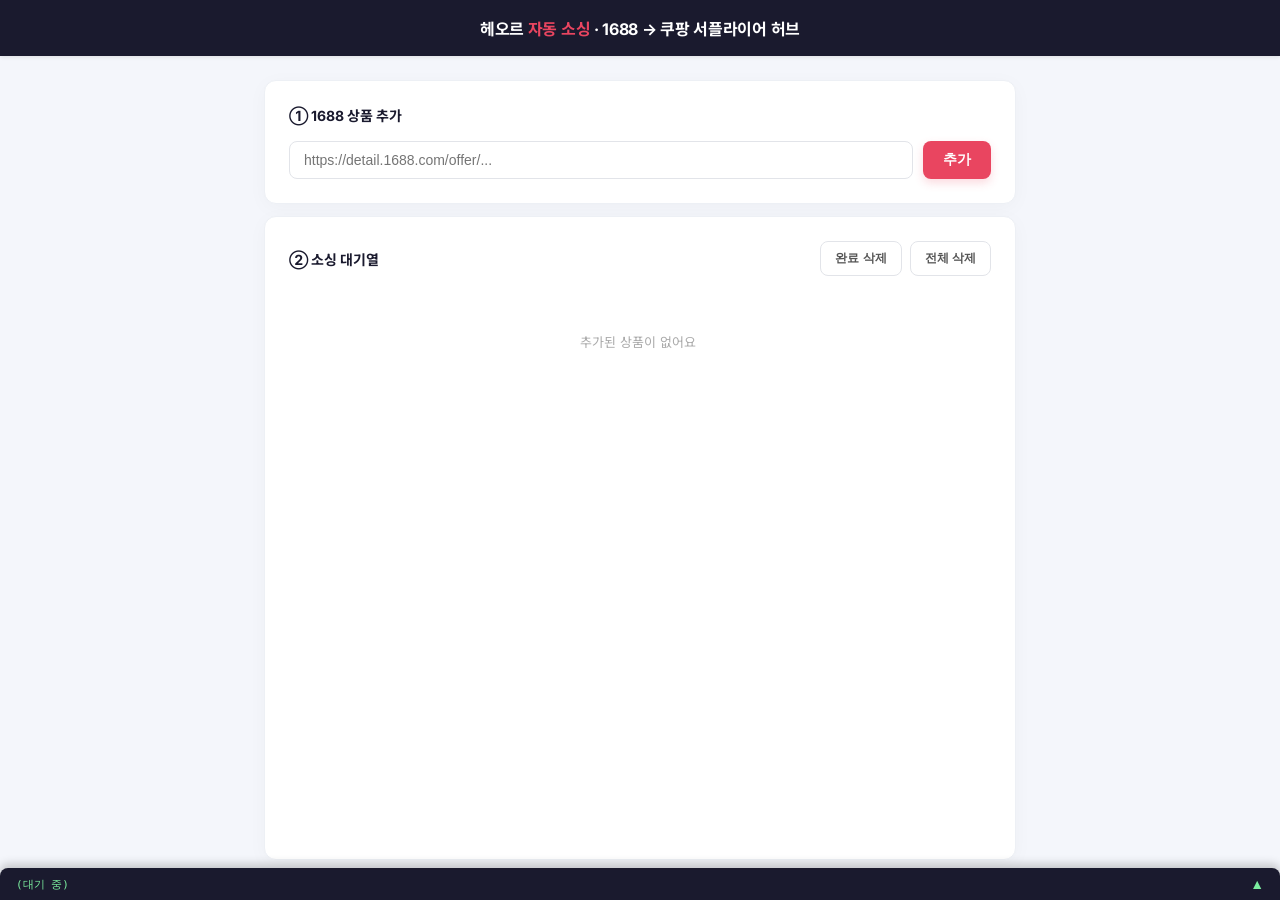
==== extension/ui/index.html @ 7f7fc7d2 "Initial commit — 전체 기능 동작 확인 완료 상태 스냅샷 Co-Authored-By: Claude Sonnet 4.6 <noreply@anthropic.com>" ====
<!DOCTYPE html>
<html lang="ko">

<head>
  <meta charset="UTF-8" />
  <meta name="viewport" content="width=device-width, initial-scale=1.0" />
  <title>헤오르 AutoSourcing</title>

  <link rel="preconnect" href="https://fonts.googleapis.com" />
  <link rel="stylesheet"
    href="https://fonts.googleapis.com/css2?family=Noto+Sans+KR:wght@400;500;600;700&family=Inter:wght@400;500;600;700&display=swap" />

  <!-- html2canvas: 라벨/상세페이지 이미지 캡처 (로컬 번들) -->
  <script src="../vendor/html2canvas.min.js"></script>
  <!-- JSZip: 견적서 ZIP/XLSX 파싱용 -->
  <script src="../vendor/jszip.min.js"></script>

  <link rel="stylesheet" href="index.css" />
</head>

<body>

  <!-- 헤더 (상단 고정) -->
  <div class="header">
    <div class="header-inner">
      헤오르 <em>자동 소싱</em> · 1688 → 쿠팡 서플라이어 허브
    </div>
  </div>

  <!-- 분할 레이아웃 컨테이너 -->
  <div class="split-layout">

    <!-- ── 1. 마스터 뷰 (좌측): 대기열 ── -->
    <div class="sidebar" id="sidebar">
      <div class="card" style="margin-bottom:12px; flex-shrink:0;">
        <div class="card-title">① 1688 상품 추가</div>
        <div class="url-row">
          <input id="queue-url" type="text" placeholder="https://detail.1688.com/offer/..." />
          <button class="btn-red" id="btn-add">추가</button>
        </div>
      </div>

      <!-- 대기열 리스트 공간 (세로 스크롤) -->
      <div class="card queue-card-container">
        <div class="queue-header">
          <div class="card-title" style="margin-bottom:0">② 소싱 대기열</div>
          <div class="queue-mgmt-btns">
            <button class="btn-sm btn-ghost" id="btn-clear-done">완료 삭제</button>
            <button class="btn-sm btn-ghost btn-ghost-danger" id="btn-clear-all">전체 삭제</button>
          </div>
        </div>
        <div class="queue-scroll-vertical" id="queue-scroll">
          <div class="queue-empty-msg">추가된 상품이 없어요</div>
        </div>
      </div>
    </div>

    <!-- ── 2. 디테일 뷰 (우측): 3-Step 위저드 작업창 ── -->
    <div class="workspace hidden" id="workspace">

      <!-- 네비게이션 헤더 -->
      <div class="workspace-header">
        <span id="modal-title" style="display:none"></span>
        <button id="btn-modal-retry" class="btn-ghost btn-sm">단독 재크롤링</button>
        <button id="btn-modal-close" class="btn-ghost btn-sm btn-close">✕ 닫기</button>
      </div>

      <!-- 스텝 인디케이터 + 이전/다음 버튼 -->
      <div class="step-stepper" id="step-stepper">
        <button class="btn-step-nav btn-step-prev hidden" id="btn-step-prev">← 이전</button>

        <div class="stepper-track">
          <div class="stepper-item" data-step="1">
            <div class="stepper-circle">1</div>
            <div class="stepper-label">정보 검수</div>
          </div>
          <div class="stepper-line" data-after-step="1"></div>
          <div class="stepper-item" data-step="2">
            <div class="stepper-circle">2</div>
            <div class="stepper-label">이미지 크롭</div>
          </div>
          <div class="stepper-line" data-after-step="2"></div>
          <div class="stepper-item" data-step="3">
            <div class="stepper-circle">3</div>
            <div class="stepper-label">결과 확인</div>
          </div>
          <div class="stepper-line" data-after-step="3"></div>
          <div class="stepper-item" data-step="4">
            <div class="stepper-circle">4</div>
            <div class="stepper-label">쿠팡 론칭</div>
          </div>
        </div>

        <button class="btn-step-nav btn-step-next" id="btn-step-next">다음 →</button>
      </div>

      <!-- 작업 폼 (스크롤 가능 영역) -->
      <div class="workspace-scroll-area" id="workspace-scroll">

        <!-- [STEP 1] 정보 및 가격 검수 -->
        <div class="step-section" id="sec-step1">
          <div class="step-badge">Step 1</div>
          <h3 class="step-section-title">정보 및 가격 검수</h3>
          <p class="step-desc">상품 정보와 가격이 제대로 계산되었는지 확인하고, 사입할 옵션을 선택하세요.</p>

          <div class="card">
            <div class="g2" style="margin-bottom:12px">
              <div class="field">
                <label>상품명 (한국어) *</label>
                <div class="name-input-wrapper">
                  <span class="name-prefix">헤오르</span>
                  <input id="f-name" type="text" placeholder="상품명을 입력하세요" />
                </div>
              </div>
              <div class="field">
                <label>카테고리 ID (KAN ID)</label>
                <div style="display:flex;gap:6px;align-items:center">
                  <input id="f-category-id" type="text" placeholder="예: 9263" style="flex:1" />
                  <button class="btn-blue btn-sm" id="btn-fetch-category">조회</button>
                </div>
                <div id="category-result" class="category-result hidden"></div>
                <input id="f-category" type="hidden" />
              </div>
            </div>

            <div class="g3" style="margin-bottom:20px">
              <div class="field">
                <label>옵션</label>
                <input id="f-option" type="text" placeholder="옵션 체크시 자동 기입됨" />
              </div>
              <div class="field">
                <label>세트/수량 *</label>
                <input id="f-qty" type="text" value="1개" />
              </div>
              <div class="field">
                <label>주요 재질</label>
                <input id="f-material" type="text" placeholder="예: PP, ABS" />
              </div>
            </div>

            <div class="section-divider"></div>

            <div class="section-label" style="font-size:14px; margin-bottom:12px;">
              1688 옵션 고르기
              <span id="sku-hint" style="font-weight:400;color:#999;font-size:12px;margin-left:6px;"></span>
            </div>

            <!-- 옵션 선택 근처 가격 요약 (공급가·판매가 직접 수정 가능) -->
            <div class="option-price-summary">
              <div class="ops-item">
                <div class="ops-val" id="d-yuan">-</div>
                <div class="ops-lbl">위안가</div>
              </div>
              <div class="ops-arrow">→</div>
              <div class="ops-item">
                <div class="ops-val" id="d-cost">-</div>
                <div class="ops-lbl">원가</div>
              </div>
              <div class="ops-arrow">→</div>
              <div class="ops-item ops-editable">
                <input class="ops-input ops-supply" id="f-supply" type="number" placeholder="-" />
                <div class="ops-lbl">공급가 <span class="ops-edit-icon">✎</span></div>
              </div>
              <div class="ops-arrow">→</div>
              <div class="ops-item ops-editable">
                <input class="ops-input ops-selling" id="f-selling" type="number" placeholder="-" />
                <div class="ops-lbl">판매가 <span class="ops-edit-icon">✎</span></div>
              </div>
            </div>

            <!-- 옵션 카드 리스트 -->
            <div class="option-list-zone">
              <div class="zone-head">사입할 옵션 카드 클릭 (다중 선택 가능)</div>
              <div id="option-cards"></div>
            </div>

          </div>
        </div>

        <!-- [STEP 2] 상세이미지 크롭 -->
        <div class="step-section" id="sec-step2">
          <div class="step-badge">Step 2</div>
          <h3 class="step-section-title">상세이미지 크롭</h3>
          <p class="step-desc">상세페이지에 들어갈 이미지를 드래그로 오려내세요. 이미지 경계 없이 자유롭게 선택 가능합니다 (최대 3개). 크롭하지 않으면 자동 선택됩니다.</p>

          <div class="card">
            <div class="cropped-list" id="cropped-list"></div>
            <div class="detail-img-list" id="detail-img-list"></div>
          </div>
        </div>

        <!-- [STEP 3] 결과 확인 -->
        <div class="step-section" id="sec-step3">
          <div class="step-badge">Step 3</div>
          <h3 class="step-section-title">결과 확인</h3>
          <p class="step-desc">대표 이미지를 옵션에 매칭하고, 생성된 라벨 및 상세페이지를 확인하세요.</p>

          <div class="card">
            <div class="section-label" style="font-size:14px; margin-bottom:12px;">
              대표 이미지 매칭
              <span style="font-weight:400;color:#999;font-size:12px;margin-left:6px;">이미지 클릭 → 매칭할 옵션 선택</span>
            </div>
            <div class="image-grid-zone">
              <div class="img-grid" id="img-grid"></div>
            </div>
            <div class="section-divider" style="margin:16px 0;"></div>

            <div id="sec-label" class="hidden">
              <div class="section-label" style="font-size:12px; color:#666;">① 라벨 이미지</div>
              <img id="label-img" class="preview-img" src="" alt="라벨 미리보기" />
            </div>

            <div id="sec-detail-page" class="hidden" style="margin-top:16px;">
              <div class="section-label" style="font-size:12px; color:#666;">② 상세페이지 이미지</div>
              <img id="detail-page-img" class="preview-img" src="" alt="상세페이지 미리보기" />
            </div>
          </div>
        </div>

        <!-- [STEP 4] 최종 론칭 -->
        <div class="step-section" id="sec-step4" style="padding-bottom:120px;">
          <div class="step-badge" style="background:#e94560;">Step 4</div>
          <h3 class="step-section-title">쿠팡 론칭</h3>

          <div class="card" style="text-align:center; padding:50px 20px;">
            <h4 style="margin-bottom:12px; font-size:20px; font-weight:700; color:#1a1a2e;">모든 설정이 완료되었습니다!</h4>
            <p style="color:#666;font-size:14px;line-height:1.6;margin-bottom:30px;">
              아래 '등록 시작' 버튼을 누르면 이 창의 데이터가 쿠팡 서플라이어 허브로 전송됩니다.<br>
              (로그인이 안 되어 있다면 먼저 해주세요)
            </p>
            <button class="btn-red" id="btn-start-register"
              style="width:100%; max-width:400px; padding:20px; font-size:18px; font-weight:700; border-radius:12px; box-shadow:0 6px 16px rgba(233,69,96,0.25);">
              💾 서플라이어 허브 임시저장
            </button>

            <div class="done-box hidden" id="register-done"
              style="margin-top:20px; max-width:400px; margin:0 auto mt-20;">
              ✅ 임시저장 완료! 서플라이어 허브 → "중간 저장 불러오기"에서 불러오세요.
            </div>
          </div>
        </div>

      </div><!-- .workspace-scroll-area -->
    </div><!-- #workspace -->

  </div><!-- .split-layout -->

  <!-- ── 글로벌 로그 바 ── -->
  <div id="global-log-bar">
    <div id="log-bar-header" class="log-bar-header">
      <span id="log-bar-last" class="log-bar-last-text">(대기 중)</span>
      <button class="log-toggle" id="btn-log-toggle">▲</button>
    </div>
    <div class="log-bar-content hidden" id="log-bar-content"></div>
  </div>

  <script type="module" src="index.js"></script>
</body>

</html>
---- extension/ui/index.css ----
/* index.css — 헤오르 AutoSourcing (좌우 분할 SaaS 스타일 레이아웃) */
* { box-sizing: border-box; margin: 0; padding: 0; }

body {
  font-family: 'Inter', 'Noto Sans KR', -apple-system, sans-serif;
  background: #f4f6fb;
  color: #1a1a2e;
  font-size: 14px;
  height: 100vh;
  overflow: hidden;
  display: flex;
  flex-direction: column;
}

/* ── 헤더 ── */
.header {
  height: 56px;
  background: #1a1a2e;
  color: #fff;
  display: flex;
  align-items: center;
  justify-content: center;
  box-shadow: 0 1px 4px rgba(0,0,0,.1);
  z-index: 100;
  flex-shrink: 0;
}
.header-inner { font-size: 16px; font-weight: 700; letter-spacing: -0.3px; }
.header em { color: #e94560; font-style: normal; }

/* ── 메인 분할 레이아웃 ── */
.split-layout {
  flex: 1;
  display: flex;
  overflow: hidden;
  position: relative;
  max-width: 1440px;
  margin: 0 auto;
  width: 100%;
}

/* ── 사이드바 (마스터 뷰) ── */
.sidebar {
  width: 100%;
  max-width: 800px;
  margin: 0 auto;
  padding: 24px;
  display: flex;
  flex-direction: column;
  transition: all 0.4s cubic-bezier(0.25, 0.8, 0.25, 1);
  overflow: hidden;
}
/* 우측 작업창이 열렸을 때 축소되는 사이드바 상태 */
.split-layout.has-workspace .sidebar {
  width: 380px;
  max-width: 380px;
  margin: 0;
  padding: 16px;
  border-right: 1px solid #e2e4e9;
  background: #fbfbfc;
}

/* ── 대기열 전용 스타일 ── */
.queue-card-container {
  flex: 1;
  display: flex;
  flex-direction: column;
  overflow: hidden;
}
.queue-header {
  display: flex;
  justify-content: space-between;
  align-items: center;
  margin-bottom: 16px;
}
.queue-mgmt-btns {
  display: flex;
  gap: 8px;
}
.queue-scroll-vertical {
  flex: 1;
  overflow-y: auto;
  padding-right: 4px;
  display: flex;
  flex-direction: column;
  gap: 8px;
}
.queue-scroll-vertical::-webkit-scrollbar { width: 5px; }
.queue-scroll-vertical::-webkit-scrollbar-thumb { background: #d0d2d6; border-radius: 3px; }

/* ── 워크스페이스 (디테일 뷰) ── */
.workspace {
  flex: 1;
  background: #fff;
  display: flex;
  flex-direction: column;
  transform: translateX(100%);
  opacity: 0;
  position: absolute;
  right: 0; top: 0; bottom: 0;
  width: calc(100% - 380px);
  transition: all 0.4s cubic-bezier(0.25, 0.8, 0.25, 1);
  z-index: 50;
}
.workspace.show {
  transform: translateX(0);
  opacity: 1;
  position: relative;
}

.workspace-header {
  height: 48px;
  padding: 0 20px;
  border-bottom: 1px solid #e2e4e9;
  display: flex;
  align-items: center;
  justify-content: flex-end;
  gap: 8px;
  background: #fff;
  flex-shrink: 0;
}

/* ── 스텝 스테퍼 ── */
.step-stepper {
  display: flex;
  align-items: center;
  justify-content: space-between;
  gap: 16px;
  padding: 12px 20px;
  background: #fff;
  border-bottom: 1px solid #edf0f5;
  flex-shrink: 0;
}
.stepper-track {
  display: flex;
  align-items: center;
  flex: 1;
}
.stepper-item {
  display: flex;
  flex-direction: column;
  align-items: center;
  gap: 5px;
  cursor: pointer;
}
.stepper-circle {
  width: 26px; height: 26px;
  border-radius: 50%;
  border: 2px solid #d1d5db;
  display: flex; align-items: center; justify-content: center;
  font-size: 11px; font-weight: 700; color: #aaa;
  transition: all 0.2s;
}
.stepper-item.active .stepper-circle { background: #1a1a2e; border-color: #1a1a2e; color: #fff; }
.stepper-item.done .stepper-circle { background: #22c55e; border-color: #22c55e; color: #fff; }
.stepper-label { font-size: 10px; font-weight: 600; color: #bbb; white-space: nowrap; }
.stepper-item.active .stepper-label { color: #1a1a2e; }
.stepper-item.done .stepper-label { color: #22c55e; }
.stepper-line {
  flex: 1; height: 2px;
  background: #e5e7eb;
  margin: 0 10px 16px;
  transition: background 0.2s;
}
.stepper-line.done { background: #22c55e; }

/* ── 옵션 가격 요약 ── */
.option-price-summary {
  display: flex;
  align-items: center;
  gap: 0;
  background: #fafbff;
  border: 1px solid #edf0f5;
  border-radius: 10px;
  padding: 10px 16px;
  margin-bottom: 14px;
}
.ops-item { display: flex; flex-direction: column; align-items: center; flex: 1; }
.ops-val { font-size: 15px; font-weight: 700; color: #1a1a2e; }
.ops-lbl { font-size: 10px; color: #aaa; margin-top: 3px; }
.ops-edit-icon { color: #bbb; font-size: 10px; }
.ops-arrow { color: #ccc; font-size: 13px; padding: 0 4px; margin-bottom: 14px; }

/* 수정 가능한 가격 셀 */
.ops-editable { position: relative; }
.ops-input {
  font-size: 15px; font-weight: 700;
  width: 90px; text-align: center;
  border: none; background: transparent; outline: none;
  border-bottom: 1.5px dashed #d1d5db;
  padding: 2px 4px;
  transition: all 0.15s;
  -moz-appearance: textfield;
}
.ops-input::-webkit-outer-spin-button,
.ops-input::-webkit-inner-spin-button { -webkit-appearance: none; }
.ops-input:focus { border-bottom-color: #1a1a2e; background: #f0f2ff; border-radius: 4px 4px 0 0; }
.ops-input.ops-supply { color: #e94560; }
.ops-input.ops-selling { color: #10ac84; }

/* 워크스페이스 스크롤 영역 */
.workspace-scroll-area {
  flex: 1;
  overflow-y: auto;
  padding: 0 32px;
  background: #fbfbfc;
}
.workspace-scroll-area::-webkit-scrollbar { width: 6px; }
.workspace-scroll-area::-webkit-scrollbar-thumb { background: #cbd0d9; border-radius: 4px; }


.btn-step-nav {
  padding: 12px 32px;
  border-radius: 50px;
  font-size: 14px; font-weight: 700;
  cursor: pointer;
  border: 2px solid #1a1a2e;
  transition: all 0.18s;
}
.btn-step-prev { background: #fff; color: #1a1a2e; }
.btn-step-prev:hover { background: #f4f6fb; }
.btn-step-next { background: #1a1a2e; color: #fff; }
.btn-step-next:hover { background: #2d2d4e; border-color: #2d2d4e; }

/* ── 스텝 렌더링 ── */
.step-section {
  max-width: 900px;
  margin: 32px auto 24px;
  position: relative;
}
.step-badge {
  display: inline-block;
  background: #1a1a2e;
  color: #fff;
  font-size: 11px;
  font-weight: 700;
  padding: 4px 10px;
  border-radius: 20px;
  margin-bottom: 8px;
}
.step-section-title {
  font-size: 18px;
  font-weight: 700;
  color: #1a1a2e;
  margin-bottom: 6px;
}
.step-desc {
  font-size: 13px;
  color: #666;
  margin-bottom: 16px;
}

/* ── 카드 기본형 ── */
.card {
  background: #fff;
  border-radius: 12px;
  padding: 24px;
  box-shadow: 0 4px 20px rgba(0,0,0,.03);
  border: 1px solid #edf0f5;
  margin-bottom: 16px;
}
.card-title {
  font-size: 14px;
  font-weight: 700;
  color: #1a1a2e;
  margin-bottom: 16px;
  display: flex; align-items: center; gap: 6px;
}
.section-label {
  font-size: 13px;
  font-weight: 700;
  color: #444;
  margin-bottom: 8px;
}
.section-divider {
  height: 1px;
  background: #edf0f5;
  margin: 24px 0;
}

/* ── 인풋 폼 ── */
.g2 { display: grid; grid-template-columns: 1fr 1fr; gap: 16px; }
.g3 { display: grid; grid-template-columns: 1fr 1fr 1fr; gap: 16px; }
.field { display: flex; flex-direction: column; }
.field label { font-size: 12px; font-weight: 600; color: #555; margin-bottom: 6px; }
.field.accent input { border-color: #10ac84; background: #f0fff8; font-weight: 600; font-size: 15px; }

input, textarea, select {
  width: 100%;
  padding: 10px 14px;
  border: 1.5px solid #e2e4e9;
  border-radius: 8px;
  font-size: 14px;
  background: #fff;
  transition: all 0.2s;
  outline: none;
}
input:focus { border-color: #1a1a2e; box-shadow: 0 0 0 3px rgba(26,26,46,0.05); }

/* 상품명 접두사 */
.name-input-wrapper { display: flex; align-items: stretch; border: 1.5px solid #e2e4e9; border-radius: 8px; overflow: hidden; }
.name-input-wrapper:focus-within { border-color: #1a1a2e; }
.name-prefix { background: #f1f3f9; padding: 10px 12px; color: #555; font-weight: 700; border-right: 1.5px solid #e2e4e9; font-size: 13px; }
.name-input-wrapper input { border: none !important; border-radius: 0; box-shadow: none !important; flex: 1; }

.url-row { display: flex; gap: 10px; }
.url-row input { flex: 1; }

/* ── 버튼 ── */
button {
  padding: 10px 20px;
  border: none;
  border-radius: 8px;
  cursor: pointer;
  font-size: 14px;
  font-weight: 600;
  transition: all 0.2s;
}
button:hover { transform: translateY(-1px); filter: brightness(1.05); }
button:active { transform: translateY(0); }
button:disabled { opacity: 0.5; cursor: not-allowed; transform: none; }

.btn-red   { background: #e94560; color: #fff; box-shadow: 0 4px 10px rgba(233,69,96,.2); }
.btn-green { background: #10ac84; color: #fff; }
.btn-blue  { background: #2980b9; color: #fff; }
.btn-sm    { padding: 8px 14px; font-size: 12px; }

.btn-ghost { background: #fff; border: 1.5px solid #e2e4e9; color: #555; }
.btn-ghost:hover { border-color: #1a1a2e; color: #1a1a2e; }
.btn-ghost-danger:hover { border-color: #e94560; color: #e94560; }
.btn-close { font-size: 13px; border-color: transparent; background: #f4f6fb; }
.btn-close:hover { background: #e2e4e9; }

/* ── 대기열 카드 (Q-Card) : 세로 스크롤 대응 ── */
.q-card {
  display: flex;
  align-items: stretch;
  cursor: pointer;
  border-radius: 10px;
  border: 1.5px solid #e2e4e9;
  background: #fff;
  overflow: hidden;
  position: relative;
  transition: all 0.15s;
  min-height: 80px;
}
.q-card:hover { border-color: #bbb; }
.q-card.active { border-color: #1a1a2e; box-shadow: 0 2px 8px rgba(0,0,0,.05); }

.q-thumb, .q-thumb-placeholder {
  width: 80px;
  height: 100%;
  object-fit: cover;
  flex-shrink: 0;
  background: #f4f6fb;
  display: flex; align-items: center; justify-content: center; font-size: 20px;
}
.q-card-body { padding: 10px 12px; flex: 1; min-width: 0; display: flex; flex-direction: column; justify-content: center; }
.q-name { font-size: 12px; font-weight: 600; color: #222; text-overflow: ellipsis; overflow: hidden; white-space: nowrap; margin-top: 4px; }
.queue-empty-msg { color: #aaa; text-align: center; padding: 40px 0; font-size: 13px; }

/* 상태 배지 */
.q-badge {
  display: inline-block; font-size: 10px; font-weight: 700; padding: 2px 6px; border-radius: 4px;
  align-self: flex-start;
}
.badge-waiting     { background: #f0f0f0; color: #666; }
.badge-scraping    { background: #e0f2fe; color: #0284c7; }
.badge-review      { background: #fef08a; color: #a16207; }
.badge-registering { background: #e0f2fe; color: #0284c7; }
.badge-done        { background: #dcfce7; color: #15803d; }
.badge-error       { background: #fee2e2; color: #b91c1c; }

.q-del-btn {
  position: absolute; top: 6px; right: 6px;
  width: 22px; height: 22px; border-radius: 50%;
  background: rgba(0,0,0,0.2); color: #fff; border: none;
  display: flex; align-items: center; justify-content: center;
  font-size: 12px; cursor: pointer; opacity: 0; padding:0;
}
.q-card:hover .q-del-btn { opacity: 1; }
.q-del-btn:hover { background: #e94560; }

.q-retry-btn { font-size: 11px; margin-top: 6px; padding: 4px; width: 100%; border: 1px solid #e94560; color: #e94560; background: #fff; border-radius: 4px; cursor: pointer; }
.q-retry-btn:hover { background: #e94560; color: #fff; }
.q-progress-badge { display: inline-block; font-size: 10px; font-weight: 600; color: #6366f1; background: #eef2ff; padding: 2px 7px; border-radius: 10px; margin-top: 4px; }

/* ── 스텝 1: 옵션 & 이미지 리스트 (상하 배치) ── */
.option-split-view {
  display: flex;
  flex-direction: column;
  gap: 12px;
}
.option-list-zone, .image-grid-zone {
  background: #fbfbfc;
  border: 1px solid #edf0f5;
  border-radius: 10px;
  padding: 16px;
}
.zone-head { font-size: 13px; font-weight: 700; color: #1a1a2e; margin-bottom: 12px; padding-bottom: 8px; border-bottom: 1px solid #edf0f5; }
.option-list-zone::-webkit-scrollbar, .image-grid-zone::-webkit-scrollbar { width: 4px; }
.option-list-zone::-webkit-scrollbar-thumb, .image-grid-zone::-webkit-scrollbar-thumb { background: #cbd0d9; border-radius: 4px; }

/* ── 옵션 이름 입력 팝업 ── */
.option-name-popup {
  position: fixed;
  background: #fff;
  border: 1px solid #e0e3ea;
  border-radius: 10px;
  box-shadow: 0 8px 28px rgba(0,0,0,0.14);
  padding: 12px;
  z-index: 9999;
  width: 210px;
  display: flex;
  flex-direction: column;
  gap: 8px;
}
.option-name-popup-label {
  font-size: 11px;
  color: #999;
  font-weight: 600;
}
.option-name-popup-input {
  width: 100%;
  padding: 7px 10px;
  border: 1.5px solid #d0d4de;
  border-radius: 6px;
  font-size: 13px;
  outline: none;
  box-sizing: border-box;
}
.option-name-popup-input:focus { border-color: #1a1a2e; }
.option-name-popup-btns {
  display: flex;
  gap: 6px;
  justify-content: flex-end;
}

/* ── 이미지 옵션 선택 팝업 ── */
.option-picker-popup {
  position: fixed;
  background: #fff;
  border: 1px solid #e0e3ea;
  border-radius: 10px;
  box-shadow: 0 8px 28px rgba(0,0,0,0.14);
  padding: 6px;
  z-index: 9999;
  min-width: 150px;
  display: flex;
  flex-direction: column;
  gap: 3px;
}
.option-picker-title {
  font-size: 11px; color: #999; padding: 4px 8px 6px; border-bottom: 1px solid #edf0f5; margin-bottom: 3px;
}
.option-picker-btn {
  padding: 7px 12px;
  border: none; border-radius: 6px;
  background: #f4f6fb; color: #222;
  font-size: 12px; font-weight: 600;
  cursor: pointer; text-align: left;
  transition: background 0.15s;
}
.option-picker-btn:hover { background: #e2e6f0; }
.option-picker-btn.assigned { background: #dcfce7; color: #16a34a; }
.option-picker-btn.assigned:hover { background: #bbf7d0; }

/* ── 옵션 카드 그리드 ── */
#option-cards { display: grid; grid-template-columns: repeat(4, 1fr); gap: 8px; align-items: start; }

.option-card {
  position: relative;
  background: #fff;
  border: 1.5px solid #edf0f5;
  border-radius: 10px;
  cursor: pointer;
  overflow: hidden;
  transition: all 0.18s;
  user-select: none;
}
.option-card:hover { border-color: #c5c9d4; box-shadow: 0 3px 10px rgba(0,0,0,0.05); }
.option-card.active { border-color: #1a1a2e; box-shadow: 0 0 0 1px #1a1a2e; }
.option-card.selected { border-color: #16a34a; background: #f0fdf4; }
.option-card.selected.active { border-color: #15803d; box-shadow: 0 0 0 1px #15803d; }

/* 사입 체크 배지 */
.option-check-badge {
  position: absolute; top: 5px; right: 5px;
  width: 18px; height: 18px;
  background: #22c55e; color: #fff;
  border-radius: 50%; font-size: 10px; font-weight: 700;
  display: none; align-items: center; justify-content: center;
  line-height: 1;
}
.option-card.selected .option-check-badge { display: flex; }

.option-card-row { display: flex; flex-direction: column; align-items: stretch; padding: 0; gap: 0; }
.option-thumb { width: 100%; aspect-ratio: 1; object-fit: cover; display: block; }
.option-thumb-placeholder { width: 100%; aspect-ratio: 1; background: #f0f2f8; display: flex; align-items: center; justify-content: center; font-size: 26px; }
.option-info { padding: 8px 10px 10px; }
.option-name { font-size: 14px; font-weight: 600; color: #1a1a2e; text-overflow: ellipsis; white-space: nowrap; overflow: hidden; }
.option-price { font-size: 13px; color: #888; margin-top: 3px; }

/* ── 다차원 SKU ── */
.sku-dim-label { font-size: 11px; font-weight: 600; color: #666; margin: 10px 0 4px; grid-column: 1 / -1; }
.sku-dim-chips { display: flex; flex-wrap: wrap; gap: 6px; margin-bottom: 8px; grid-column: 1 / -1; }
.sku-chip { padding: 5px 12px; border-radius: 16px; border: 1.5px solid #d0d4de; background: #fff; font-size: 12px; color: #333; cursor: pointer; transition: all 0.15s; }
.sku-chip:hover { border-color: #999; }
.sku-chip.selected { border-color: #16a34a; background: #f0fdf4; color: #15803d; font-weight: 600; }

/* ── 이미지 그리드 매칭 ── */
.img-grid { display: grid; grid-template-columns: repeat(4, 1fr); gap: 8px; }
.img-grid-item { position: relative; cursor: pointer; border-radius: 6px; overflow: hidden; }
.img-grid-item img { width: 100%; aspect-ratio: 1; object-fit: cover; display: block; border: 2px solid transparent; transition: all 0.15s; }
.img-grid-item:hover img { border-color: #cbd0d9; transform: scale(1.02); }
.img-grid-item img.on { border-color: #10ac84; transform: scale(1.02); }
.assign-badge { position: absolute; top: 4px; right: 4px; background: #10ac84; color: #fff; font-size: 9px; font-weight: 700; padding: 2px 6px; border-radius: 4px; box-shadow: 0 2px 4px rgba(0,0,0,0.2); }

/* ── 상세이미지 크롭 구역 ── */
.detail-img-list { position: relative; display: flex; flex-direction: column; gap: 0; background: #fff; border: 1px solid #edf0f5; }
.detail-img-item { position: relative; cursor: crosshair; }
.detail-img-item img { width: 70%; display: block; margin: 0 auto; border-radius: 0; border: none; }
.crop-selection { position: absolute; border: 2px solid #e94560; background: rgba(233,69,96,0.15); pointer-events: none; }
.cropped-list { display: flex; gap: 8px; min-height: 80px; margin-bottom: 12px; border: 1px dashed #cbd0d9; border-radius: 8px; padding: 8px; align-items: center; justify-content: flex-start; flex-wrap: wrap; }
.cropped-list:empty::before { content: '상세페이지에 들어갈 이미지를 드래그하거나 비워두세요.'; color: #aaa; font-size: 12px; margin: auto; }
.cropped-item { position: relative; width: 70px; height: 70px; border-radius: 6px; overflow: hidden; border: 2px solid #1a1a2e; }
.cropped-item img { width: 100%; height: 100%; object-fit: cover; display: block; }
.crop-del-btn { position: absolute; top: 2px; right: 2px; background: rgba(0,0,0,0.7); color: #fff; width: 18px; height: 18px; border-radius: 50%; font-size: 11px; padding: 0; display: flex; align-items: center; justify-content: center; }
.crop-del-btn:hover { background: #e94560; }

/* ── 미리보기 결과 ── */
.preview-img { display: block; width: 100%; max-width: 600px; margin: 12px auto 0; border: 1px solid #e2e4e9; border-radius: 12px; box-shadow: 0 4px 12px rgba(0,0,0,0.05); }

/* ── 완료 박스 ── */
.done-box { background: #e8f5e9; color: #2e7d32; padding: 16px; border-radius: 8px; font-weight: 600; border: 1px solid #c8e6c9; }

/* 글로벌 로그 바 */
#global-log-bar { position: fixed; bottom: 0; left: 0; right: 0; background: #1a1a2e; color: #7bed9f; font-family: 'JetBrains Mono', monospace; font-size: 11px; z-index: 9999; border-top-left-radius: 8px; border-top-right-radius: 8px; box-shadow: 0 -4px 10px rgba(0,0,0,0.2); }
.log-bar-header { height: 32px; padding: 0 16px; display: flex; align-items: center; justify-content: space-between; cursor: pointer; user-select: none; }
.log-bar-last-text { flex: 1; text-overflow: ellipsis; white-space: nowrap; overflow: hidden; }
.log-toggle { background: transparent; color: inherit; padding: 0; }
.log-bar-content { max-height: 200px; overflow-y: auto; padding: 12px 16px; border-top: 1px solid rgba(255,255,255,0.1); white-space: pre-wrap; line-height: 1.5; background: #111; }

.hidden { display: none !important; }
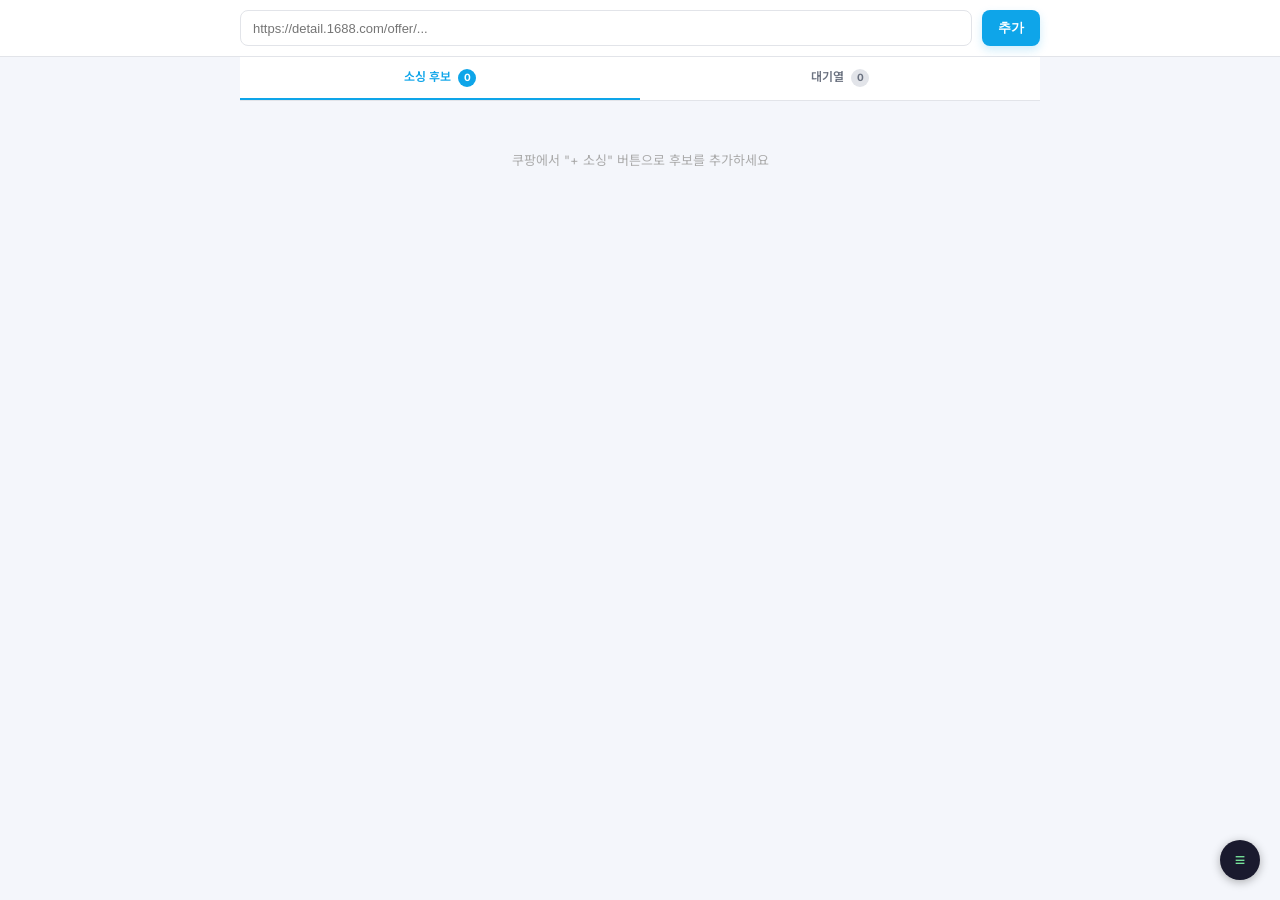
==== commit fece4b95: "feat: integrate Tesseract.js for OCR functionality and add text manipulation tools to the UI." ====
--- a/extension/ui/index.html
+++ b/extension/ui/index.html
@@ -14,40 +14,50 @@
   <script src="../vendor/html2canvas.min.js"></script>
   <!-- JSZip: 견적서 ZIP/XLSX 파싱용 -->
   <script src="../vendor/jszip.min.js"></script>
+  <!-- Tesseract.js: 상세이미지 중국어 OCR (로컬 번들, MV3 호환) -->
+  <script src="../vendor/tesseract.min.js"></script>
 
   <link rel="stylesheet" href="index.css" />
 </head>
 
 <body>
 
-  <!-- 헤더 (상단 고정) -->
-  <div class="header">
-    <div class="header-inner">
-      헤오르 <em>자동 소싱</em> · 1688 → 쿠팡 서플라이어 허브
+  <!-- URL 직접 추가 섹션 (별도 컨테이너) -->
+  <div id="url-section" class="url-section-bar">
+    <div class="url-row url-section-inner">
+      <input id="queue-url" type="text" placeholder="https://detail.1688.com/offer/..." />
+      <button class="btn-primary" id="btn-add">추가</button>
     </div>
   </div>
 
   <!-- 분할 레이아웃 컨테이너 -->
   <div class="split-layout">
 
-    <!-- ── 1. 마스터 뷰 (좌측): 대기열 ── -->
+    <!-- ── 1. 마스터 뷰 (좌측): 탭 기반 패널 ── -->
     <div class="sidebar" id="sidebar">
-      <div class="card" style="margin-bottom:12px; flex-shrink:0;">
-        <div class="card-title">① 1688 상품 추가</div>
-        <div class="url-row">
-          <input id="queue-url" type="text" placeholder="https://detail.1688.com/offer/..." />
-          <button class="btn-red" id="btn-add">추가</button>
-        </div>
-      </div>
-
-      <!-- 대기열 리스트 공간 (세로 스크롤) -->
-      <div class="card queue-card-container">
-        <div class="queue-header">
-          <div class="card-title" style="margin-bottom:0">② 소싱 대기열</div>
-          <div class="queue-mgmt-btns">
-            <button class="btn-sm btn-ghost" id="btn-clear-done">완료 삭제</button>
-            <button class="btn-sm btn-ghost btn-ghost-danger" id="btn-clear-all">전체 삭제</button>
-          </div>
+
+      <!-- 탭 헤더 -->
+      <div class="sidebar-tabs">
+        <div class="sidebar-tab active" id="tab-candidates">
+          소싱 후보 <span id="badge-candidates" class="tab-badge">0</span>
+        </div>
+        <div class="sidebar-tab" id="tab-queue">
+          대기열 <span id="badge-queue" class="tab-badge">0</span>
+        </div>
+      </div>
+
+      <!-- 소싱 후보 패널 (기본 표시) -->
+      <div id="panel-candidates" class="tab-panel">
+        <div id="candidates-list">
+          <div class="cand-empty">쿠팡에서 "+ 소싱" 버튼으로 후보를 추가하세요</div>
+        </div>
+      </div>
+
+      <!-- 대기열 패널 (기본 숨김) -->
+      <div id="panel-queue" class="tab-panel hidden">
+        <div class="queue-header-bar">
+          <button class="btn-sm btn-ghost" id="btn-clear-done">완료 삭제</button>
+          <button class="btn-sm btn-ghost btn-ghost-danger" id="btn-clear-all">전체 삭제</button>
         </div>
         <div class="queue-scroll-vertical" id="queue-scroll">
           <div class="queue-empty-msg">추가된 상품이 없어요</div>
@@ -61,6 +71,7 @@
       <!-- 네비게이션 헤더 -->
       <div class="workspace-header">
         <span id="modal-title" style="display:none"></span>
+        <a id="btn-1688-link" class="btn-ghost btn-sm hidden" target="_blank" rel="noopener">1688 ↗</a>
         <button id="btn-modal-retry" class="btn-ghost btn-sm">단독 재크롤링</button>
         <button id="btn-modal-close" class="btn-ghost btn-sm btn-close">✕ 닫기</button>
       </div>
@@ -116,14 +127,14 @@
                 <label>카테고리 ID (KAN ID)</label>
                 <div style="display:flex;gap:6px;align-items:center">
                   <input id="f-category-id" type="text" placeholder="예: 9263" style="flex:1" />
-                  <button class="btn-blue btn-sm" id="btn-fetch-category">조회</button>
+                  <button class="btn-ghost btn-sm" id="btn-fetch-category">조회</button>
                 </div>
                 <div id="category-result" class="category-result hidden"></div>
                 <input id="f-category" type="hidden" />
               </div>
             </div>
 
-            <div class="g3" style="margin-bottom:20px">
+            <div class="g3" style="margin-bottom:12px">
               <div class="field">
                 <label>옵션</label>
                 <input id="f-option" type="text" placeholder="옵션 체크시 자동 기입됨" />
@@ -135,6 +146,16 @@
               <div class="field">
                 <label>주요 재질</label>
                 <input id="f-material" type="text" placeholder="예: PP, ABS" />
+              </div>
+            </div>
+            <div class="g2" style="margin-bottom:20px">
+              <div class="field">
+                <label>사양</label>
+                <input id="f-spec" type="text" placeholder="예: 110*98mm" />
+              </div>
+              <div class="field">
+                <label>무게</label>
+                <input id="f-weight" type="text" placeholder="예: 41g" />
               </div>
             </div>
 
@@ -219,23 +240,26 @@
 
         <!-- [STEP 4] 최종 론칭 -->
         <div class="step-section" id="sec-step4" style="padding-bottom:120px;">
-          <div class="step-badge" style="background:#e94560;">Step 4</div>
+          <div class="step-badge">Step 4</div>
           <h3 class="step-section-title">쿠팡 론칭</h3>
 
-          <div class="card" style="text-align:center; padding:50px 20px;">
-            <h4 style="margin-bottom:12px; font-size:20px; font-weight:700; color:#1a1a2e;">모든 설정이 완료되었습니다!</h4>
-            <p style="color:#666;font-size:14px;line-height:1.6;margin-bottom:30px;">
-              아래 '등록 시작' 버튼을 누르면 이 창의 데이터가 쿠팡 서플라이어 허브로 전송됩니다.<br>
-              (로그인이 안 되어 있다면 먼저 해주세요)
-            </p>
-            <button class="btn-red" id="btn-start-register"
-              style="width:100%; max-width:400px; padding:20px; font-size:18px; font-weight:700; border-radius:12px; box-shadow:0 6px 16px rgba(233,69,96,0.25);">
-              💾 서플라이어 허브 임시저장
+          <div class="card">
+            <div class="card-title">쿠팡 서플라이어 허브 임시저장</div>
+            <table class="step4-summary">
+              <tbody>
+                <tr><td class="s4-label">상품명</td><td class="s4-val" id="s4-name">-</td></tr>
+                <tr><td class="s4-label">카테고리</td><td class="s4-val" id="s4-category">-</td></tr>
+                <tr><td class="s4-label">옵션</td><td class="s4-val" id="s4-option">-</td></tr>
+                <tr><td class="s4-label">공급가</td><td class="s4-val" id="s4-supply">-</td></tr>
+                <tr><td class="s4-label">판매가</td><td class="s4-val" id="s4-selling">-</td></tr>
+                <tr><td class="s4-label">무게</td><td class="s4-val" id="s4-weight">-</td></tr>
+              </tbody>
+            </table>
+            <button class="btn-primary" id="btn-start-register" style="width:100%;padding:16px;font-size:15px;font-weight:700;border-radius:10px;margin-top:24px;">
+              서플라이어 허브 임시저장
             </button>
-
-            <div class="done-box hidden" id="register-done"
-              style="margin-top:20px; max-width:400px; margin:0 auto mt-20;">
-              ✅ 임시저장 완료! 서플라이어 허브 → "중간 저장 불러오기"에서 불러오세요.
+            <div class="done-box hidden" id="register-done" style="margin-top:16px;">
+              ✓ 저장 완료 — 서플라이어 허브에서 "중간 저장 불러오기" 해주세요
             </div>
           </div>
         </div>
@@ -245,13 +269,62 @@
 
   </div><!-- .split-layout -->
 
+  <!-- ── 플로팅 로그 버튼 ── -->
+  <button id="log-fab" title="로그 보기">
+    <span id="log-fab-dot" class="log-fab-dot hidden"></span>
+    ≡
+  </button>
+
+  <!-- ── 텍스트 제거 모달 (Step 2 크롭 이미지에서 중국어 제거) ── -->
+  <div id="text-eraser-modal" class="text-eraser-backdrop hidden">
+    <div class="text-eraser-modal">
+      <div class="text-eraser-toolbar">
+        <div class="te-toolbar-title">텍스트 제거</div>
+        <div class="te-toolbar-actions">
+          <button class="btn-ghost btn-sm" id="te-btn-detect">🔍 자동 감지</button>
+          <button class="btn-ghost btn-sm" id="te-btn-preview">👁 미리보기</button>
+          <button class="btn-ghost btn-sm" id="te-btn-undo">↩ 되돌리기</button>
+          <button class="btn-ghost btn-sm" id="te-btn-cancel">✕ 취소</button>
+          <button class="btn-primary btn-sm" id="te-btn-apply">✓ 적용</button>
+        </div>
+      </div>
+      <div class="text-eraser-canvas-wrap">
+        <canvas id="te-canvas"></canvas>
+      </div>
+      <div class="text-eraser-hint">
+        빈 공간을 <b>드래그</b>해서 박스 추가 · 박스 위 <b>✕</b>를 클릭해서 삭제 · 적용 전에는 <b>미리보기</b>로 결과 확인
+      </div>
+    </div>
+  </div>
+
+  <!-- ── 썸네일 크롭 모달 ── -->
+  <div id="thumbnail-cropper-modal" class="text-eraser-backdrop hidden">
+    <div class="text-eraser-modal">
+      <div class="text-eraser-toolbar">
+        <div class="te-toolbar-title">이미지 크롭</div>
+        <div class="te-toolbar-actions">
+          <button class="btn-ghost btn-sm" id="tc-btn-square">☐ 1:1</button>
+          <button class="btn-ghost btn-sm" id="tc-btn-reset">↻ 초기화</button>
+          <button class="btn-ghost btn-sm" id="tc-btn-cancel">✕ 취소</button>
+          <button class="btn-primary btn-sm" id="tc-btn-apply">✓ 적용</button>
+        </div>
+      </div>
+      <div class="text-eraser-canvas-wrap">
+        <canvas id="tc-canvas"></canvas>
+      </div>
+      <div class="text-eraser-hint">
+        이미지 위에서 <b>드래그</b>해서 자를 영역 지정 · <b>1:1</b> 활성화 시 정사각형 비율 고정
+      </div>
+    </div>
+  </div>
+
   <!-- ── 글로벌 로그 바 ── -->
-  <div id="global-log-bar">
+  <div id="global-log-bar" class="hidden">
     <div id="log-bar-header" class="log-bar-header">
       <span id="log-bar-last" class="log-bar-last-text">(대기 중)</span>
-      <button class="log-toggle" id="btn-log-toggle">▲</button>
-    </div>
-    <div class="log-bar-content hidden" id="log-bar-content"></div>
+      <button class="log-close-btn" id="btn-log-close">✕</button>
+    </div>
+    <div class="log-bar-content" id="log-bar-content"></div>
   </div>
 
   <script type="module" src="index.js"></script>
--- a/extension/ui/index.css
+++ b/extension/ui/index.css
@@ -1,31 +1,25 @@
 /* index.css — 헤오르 AutoSourcing (좌우 분할 SaaS 스타일 레이아웃) */
+:root {
+  --border-color-default: #e2e4e9;
+  --border-color-light: #edf0f5;
+  --border-width: 1px;
+  --scrollbar-width: 5px;
+  --scrollbar-thumb: #cbd0d9;
+}
 * { box-sizing: border-box; margin: 0; padding: 0; }
 
 body {
-  font-family: 'Inter', 'Noto Sans KR', -apple-system, sans-serif;
+  font-family: 'Inter', 'Noto Sans KR', sans-serif;
   background: #f4f6fb;
   color: #1a1a2e;
-  font-size: 14px;
+  font-size: 13px;
+  line-height: 1.5;
   height: 100vh;
   overflow: hidden;
   display: flex;
   flex-direction: column;
 }
 
-/* ── 헤더 ── */
-.header {
-  height: 56px;
-  background: #1a1a2e;
-  color: #fff;
-  display: flex;
-  align-items: center;
-  justify-content: center;
-  box-shadow: 0 1px 4px rgba(0,0,0,.1);
-  z-index: 100;
-  flex-shrink: 0;
-}
-.header-inner { font-size: 16px; font-weight: 700; letter-spacing: -0.3px; }
-.header em { color: #e94560; font-style: normal; }
 
 /* ── 메인 분할 레이아웃 ── */
 .split-layout {
@@ -38,12 +32,24 @@
   width: 100%;
 }
 
+/* ── URL 직접 추가 섹션 (별도 컨테이너) ── */
+.url-section-bar {
+  background: #fff;
+  border-bottom: var(--border-width) solid var(--border-color-default);
+  padding: 10px 20px;
+  flex-shrink: 0;
+}
+.url-section-inner {
+  max-width: 800px;
+  margin: 0 auto;
+}
+
 /* ── 사이드바 (마스터 뷰) ── */
 .sidebar {
   width: 100%;
   max-width: 800px;
   margin: 0 auto;
-  padding: 24px;
+  padding: 0;
   display: flex;
   flex-direction: column;
   transition: all 0.4s cubic-bezier(0.25, 0.8, 0.25, 1);
@@ -51,41 +57,75 @@
 }
 /* 우측 작업창이 열렸을 때 축소되는 사이드바 상태 */
 .split-layout.has-workspace .sidebar {
-  width: 380px;
-  max-width: 380px;
+  width: 300px;
+  max-width: 300px;
   margin: 0;
-  padding: 16px;
-  border-right: 1px solid #e2e4e9;
+  padding: 0;
+  border-right: var(--border-width) solid var(--border-color-default);
   background: #fbfbfc;
 }
 
-/* ── 대기열 전용 스타일 ── */
-.queue-card-container {
+/* ── 탭 헤더 ── */
+.sidebar-tabs {
+  display: flex;
+  border-bottom: var(--border-width) solid var(--border-color-default);
+  background: #fff;
+  flex-shrink: 0;
+}
+.sidebar-tab {
+  flex: 1;
+  padding: 11px 12px;
+  text-align: center;
+  font-size: 12px;
+  font-weight: 600;
+  color: #6b7280;
+  border-bottom: 2px solid transparent;
+  cursor: pointer;
+  transition: all 0.15s;
+  user-select: none;
+}
+.sidebar-tab:hover { color: #1a1a2e; }
+.sidebar-tab.active { color: #0ea5e9; border-bottom-color: #0ea5e9; }
+.tab-badge {
+  display: inline-flex; align-items: center; justify-content: center;
+  background: #e2e4e9; color: #6b7280;
+  font-size: 10px; font-weight: 700;
+  min-width: 18px; height: 18px; border-radius: 9px;
+  padding: 0 5px; margin-left: 4px;
+}
+.sidebar-tab.active .tab-badge { background: #0ea5e9; color: #fff; }
+
+/* ── 탭 패널 ── */
+.tab-panel {
   flex: 1;
   display: flex;
   flex-direction: column;
   overflow: hidden;
 }
-.queue-header {
-  display: flex;
-  justify-content: space-between;
-  align-items: center;
-  margin-bottom: 16px;
-}
-.queue-mgmt-btns {
-  display: flex;
-  gap: 8px;
+#panel-candidates {
+  overflow-y: auto;
+}
+
+/* ── 대기열 패널 내부 ── */
+.queue-header-bar {
+  display: flex;
+  justify-content: flex-end;
+  gap: 6px;
+  padding: 8px 12px;
+  border-bottom: var(--border-width) solid var(--border-color-default);
+  flex-shrink: 0;
+  background: #fff;
 }
 .queue-scroll-vertical {
   flex: 1;
   overflow-y: auto;
-  padding-right: 4px;
+  padding: 10px;
   display: flex;
   flex-direction: column;
   gap: 8px;
 }
-.queue-scroll-vertical::-webkit-scrollbar { width: 5px; }
-.queue-scroll-vertical::-webkit-scrollbar-thumb { background: #d0d2d6; border-radius: 3px; }
+.queue-scroll-vertical::-webkit-scrollbar { width: var(--scrollbar-width); }
+.queue-scroll-vertical::-webkit-scrollbar-thumb { background: var(--scrollbar-thumb); border-radius: 3px; }
 
 /* ── 워크스페이스 (디테일 뷰) ── */
 .workspace {
@@ -97,7 +137,7 @@
   opacity: 0;
   position: absolute;
   right: 0; top: 0; bottom: 0;
-  width: calc(100% - 380px);
+  width: calc(100% - 300px);
   transition: all 0.4s cubic-bezier(0.25, 0.8, 0.25, 1);
   z-index: 50;
 }
@@ -110,7 +150,7 @@
 .workspace-header {
   height: 48px;
   padding: 0 20px;
-  border-bottom: 1px solid #e2e4e9;
+  border-bottom: var(--border-width) solid var(--border-color-default);
   display: flex;
   align-items: center;
   justify-content: flex-end;
@@ -118,6 +158,41 @@
   background: #fff;
   flex-shrink: 0;
 }
+
+/* 워크스페이스 우측 상단 유틸리티 버튼 스타일 통일 */
+.workspace-header .btn-ghost {
+  height: 30px;
+  background: #f4f6fb;
+  border: var(--border-width) solid transparent;
+  color: #555;
+  font-size: 12px;
+  font-weight: 600;
+  padding: 0 12px;
+  border-radius: 8px;
+  display: inline-flex;
+  align-items: center;
+  justify-content: center;
+  transition: all 0.2s ease;
+  text-decoration: none;
+  box-sizing: border-box;
+  transform: none !important; /* hover 시 상단 이동(translateY) 방지 */
+  filter: none !important;     /* hover 시 밝기 조절 방지 */
+}
+
+.workspace-header .btn-ghost:hover {
+  background: #e2e4e9;
+  color: #1a1a2e;
+  border-color: transparent;
+  transform: none !important;
+  filter: none !important;
+}
+
+.workspace-header .btn-ghost:active {
+  background: #d0d2d6;
+  transform: none !important;
+  filter: none !important;
+}
+
 
 /* ── 스텝 스테퍼 ── */
 .step-stepper {
@@ -127,7 +202,7 @@
   gap: 16px;
   padding: 12px 20px;
   background: #fff;
-  border-bottom: 1px solid #edf0f5;
+  border-bottom: var(--border-width) solid var(--border-color-light);
   flex-shrink: 0;
 }
 .stepper-track {
@@ -151,17 +226,17 @@
   transition: all 0.2s;
 }
 .stepper-item.active .stepper-circle { background: #1a1a2e; border-color: #1a1a2e; color: #fff; }
-.stepper-item.done .stepper-circle { background: #22c55e; border-color: #22c55e; color: #fff; }
+.stepper-item.done .stepper-circle { background: #16a34a; border-color: #16a34a; color: #fff; }
 .stepper-label { font-size: 10px; font-weight: 600; color: #bbb; white-space: nowrap; }
 .stepper-item.active .stepper-label { color: #1a1a2e; }
-.stepper-item.done .stepper-label { color: #22c55e; }
+.stepper-item.done .stepper-label { color: #16a34a; }
 .stepper-line {
   flex: 1; height: 2px;
-  background: #e5e7eb;
+  background: #e2e4e9;
   margin: 0 10px 16px;
   transition: background 0.2s;
 }
-.stepper-line.done { background: #22c55e; }
+.stepper-line.done { background: #16a34a; }
 
 /* ── 옵션 가격 요약 ── */
 .option-price-summary {
@@ -169,7 +244,7 @@
   align-items: center;
   gap: 0;
   background: #fafbff;
-  border: 1px solid #edf0f5;
+  border: var(--border-width) solid var(--border-color-light);
   border-radius: 10px;
   padding: 10px 16px;
   margin-bottom: 14px;
@@ -195,7 +270,7 @@
 .ops-input::-webkit-inner-spin-button { -webkit-appearance: none; }
 .ops-input:focus { border-bottom-color: #1a1a2e; background: #f0f2ff; border-radius: 4px 4px 0 0; }
 .ops-input.ops-supply { color: #e94560; }
-.ops-input.ops-selling { color: #10ac84; }
+.ops-input.ops-selling { color: #16a34a; }
 
 /* 워크스페이스 스크롤 영역 */
 .workspace-scroll-area {
@@ -204,22 +279,58 @@
   padding: 0 32px;
   background: #fbfbfc;
 }
-.workspace-scroll-area::-webkit-scrollbar { width: 6px; }
-.workspace-scroll-area::-webkit-scrollbar-thumb { background: #cbd0d9; border-radius: 4px; }
+.workspace-scroll-area::-webkit-scrollbar { width: var(--scrollbar-width); }
+.workspace-scroll-area::-webkit-scrollbar-thumb { background: var(--scrollbar-thumb); border-radius: 3px; }
 
 
 .btn-step-nav {
-  padding: 12px 32px;
-  border-radius: 50px;
-  font-size: 14px; font-weight: 700;
+  padding: 8px 20px;
+  border-radius: 8px;
+  font-size: 13px; font-weight: 600;
   cursor: pointer;
-  border: 2px solid #1a1a2e;
   transition: all 0.18s;
 }
-.btn-step-prev { background: #fff; color: #1a1a2e; }
-.btn-step-prev:hover { background: #f4f6fb; }
-.btn-step-next { background: #1a1a2e; color: #fff; }
-.btn-step-next:hover { background: #2d2d4e; border-color: #2d2d4e; }
+.btn-step-prev {
+  height: 36px;
+  background: #fff;
+  color: #555;
+  border: var(--border-width) solid var(--border-color-default);
+  padding: 0 16px;
+  display: inline-flex;
+  align-items: center;
+  justify-content: center;
+  border-radius: 8px;
+  box-sizing: border-box;
+  transform: none !important;
+  filter: none !important;
+}
+.btn-step-prev:hover {
+  background: #f4f6fb;
+  border-color: #cbd0d9;
+  color: #1a1a2e;
+  transform: none !important;
+  filter: none !important;
+}
+.btn-step-next {
+  height: 36px;
+  background: #1a1a2e;
+  color: #fff;
+  border: var(--border-width) solid #1a1a2e;
+  padding: 0 16px;
+  display: inline-flex;
+  align-items: center;
+  justify-content: center;
+  border-radius: 8px;
+  box-sizing: border-box;
+  transform: none !important;
+  filter: none !important;
+}
+.btn-step-next:hover {
+  background: #2d2d4e;
+  border-color: #2d2d4e;
+  transform: none !important;
+  filter: none !important;
+}
 
 /* ── 스텝 렌더링 ── */
 .step-section {
@@ -238,7 +349,7 @@
   margin-bottom: 8px;
 }
 .step-section-title {
-  font-size: 18px;
+  font-size: 15px;
   font-weight: 700;
   color: #1a1a2e;
   margin-bottom: 6px;
@@ -253,9 +364,9 @@
 .card {
   background: #fff;
   border-radius: 12px;
-  padding: 24px;
+  padding: 16px;
   box-shadow: 0 4px 20px rgba(0,0,0,.03);
-  border: 1px solid #edf0f5;
+  border: var(--border-width) solid var(--border-color-default);
   margin-bottom: 16px;
 }
 .card-title {
@@ -282,24 +393,50 @@
 .g3 { display: grid; grid-template-columns: 1fr 1fr 1fr; gap: 16px; }
 .field { display: flex; flex-direction: column; }
 .field label { font-size: 12px; font-weight: 600; color: #555; margin-bottom: 6px; }
-.field.accent input { border-color: #10ac84; background: #f0fff8; font-weight: 600; font-size: 15px; }
+.field.accent input { border-color: #16a34a; background: #f0fdf4; font-weight: 600; font-size: 15px; }
 
 input, textarea, select {
   width: 100%;
-  padding: 10px 14px;
-  border: 1.5px solid #e2e4e9;
+  height: 36px;
+  padding: 8px 12px;
+  border: var(--border-width) solid var(--border-color-default);
   border-radius: 8px;
-  font-size: 14px;
+  font-size: 13px;
   background: #fff;
   transition: all 0.2s;
   outline: none;
-}
-input:focus { border-color: #1a1a2e; box-shadow: 0 0 0 3px rgba(26,26,46,0.05); }
+  box-sizing: border-box;
+}
+textarea {
+  height: auto;
+  padding: 8px 12px;
+}
+input:focus, select:focus, textarea:focus {
+  border-color: #0ea5e9;
+  box-shadow: 0 0 0 3px rgba(14,165,233,0.1);
+}
 
 /* 상품명 접두사 */
-.name-input-wrapper { display: flex; align-items: stretch; border: 1.5px solid #e2e4e9; border-radius: 8px; overflow: hidden; }
+.name-input-wrapper {
+  display: flex;
+  align-items: stretch;
+  border: var(--border-width) solid var(--border-color-default);
+  border-radius: 8px;
+  overflow: hidden;
+  height: 36px;
+  box-sizing: border-box;
+}
 .name-input-wrapper:focus-within { border-color: #1a1a2e; }
-.name-prefix { background: #f1f3f9; padding: 10px 12px; color: #555; font-weight: 700; border-right: 1.5px solid #e2e4e9; font-size: 13px; }
+.name-prefix {
+  background: #f1f3f9;
+  padding: 0 12px;
+  color: #555;
+  font-weight: 700;
+  border-right: var(--border-width) solid var(--border-color-default);
+  font-size: 13px;
+  display: flex;
+  align-items: center;
+}
 .name-input-wrapper input { border: none !important; border-radius: 0; box-shadow: none !important; flex: 1; }
 
 .url-row { display: flex; gap: 10px; }
@@ -307,68 +444,144 @@
 
 /* ── 버튼 ── */
 button {
-  padding: 10px 20px;
+  height: 36px;
+  padding: 0 16px;
   border: none;
   border-radius: 8px;
   cursor: pointer;
-  font-size: 14px;
+  font-size: 13px;
   font-weight: 600;
-  transition: all 0.2s;
-}
-button:hover { transform: translateY(-1px); filter: brightness(1.05); }
-button:active { transform: translateY(0); }
-button:disabled { opacity: 0.5; cursor: not-allowed; transform: none; }
-
-.btn-red   { background: #e94560; color: #fff; box-shadow: 0 4px 10px rgba(233,69,96,.2); }
-.btn-green { background: #10ac84; color: #fff; }
-.btn-blue  { background: #2980b9; color: #fff; }
-.btn-sm    { padding: 8px 14px; font-size: 12px; }
-
-.btn-ghost { background: #fff; border: 1.5px solid #e2e4e9; color: #555; }
-.btn-ghost:hover { border-color: #1a1a2e; color: #1a1a2e; }
-.btn-ghost-danger:hover { border-color: #e94560; color: #e94560; }
-.btn-close { font-size: 13px; border-color: transparent; background: #f4f6fb; }
-.btn-close:hover { background: #e2e4e9; }
+  transition: all 0.2s ease;
+  display: inline-flex;
+  align-items: center;
+  justify-content: center;
+  box-sizing: border-box;
+}
+button:hover {
+  filter: brightness(0.95);
+}
+button:active {
+  filter: brightness(0.85);
+}
+button:disabled { opacity: 0.5; cursor: not-allowed; transform: none; filter: none; }
+
+.btn-primary {
+  background: #0ea5e9;
+  color: #fff;
+  box-shadow: 0 4px 10px rgba(14,165,233,.2);
+}
+.btn-primary:hover { background: #0284c7; filter: none; }
+.btn-primary:active { background: #0369a1; filter: none; }
+
+.btn-danger, .btn-red {
+  background: #e94560;
+  color: #fff;
+  box-shadow: 0 4px 10px rgba(233,69,96,.2);
+}
+.btn-danger:hover, .btn-red:hover { background: #d63b56; filter: none; }
+.btn-danger:active, .btn-red:active { background: #b93148; filter: none; }
+
+.btn-sm {
+  height: 28px;
+  padding: 0 10px;
+  font-size: 12px;
+}
+
+.btn-ghost {
+  background: #fff;
+  border: var(--border-width) solid var(--border-color-default);
+  color: #555;
+  display: inline-flex;
+  align-items: center;
+  justify-content: center;
+  text-decoration: none;
+  border-radius: 8px;
+  font-weight: 600;
+  cursor: pointer;
+  transition: all 0.2s ease;
+  box-sizing: border-box;
+}
+.btn-ghost:hover {
+  background: #f4f6fb;
+  border-color: #cbd0d9;
+  color: #1a1a2e;
+  filter: none;
+}
+.btn-ghost:active {
+  background: #e2e4e9;
+  filter: none;
+}
+.btn-ghost-danger:hover {
+  background: #fff0f2;
+  border-color: #e94560;
+  color: #e94560;
+  filter: none;
+}
+.btn-ghost-danger:active {
+  background: #ffe4e6;
+  filter: none;
+}
+.btn-close {
+  font-size: 12px;
+  border-color: transparent;
+  background: #f4f6fb;
+}
+.btn-close:hover {
+  background: #e2e4e9;
+}
+.btn-close:active {
+  background: #d0d2d6;
+}
 
 /* ── 대기열 카드 (Q-Card) : 세로 스크롤 대응 ── */
 .q-card {
   display: flex;
-  align-items: stretch;
+  align-items: center;
   cursor: pointer;
   border-radius: 10px;
-  border: 1.5px solid #e2e4e9;
+  border: var(--border-width) solid var(--border-color-default);
   background: #fff;
   overflow: hidden;
   position: relative;
   transition: all 0.15s;
-  min-height: 80px;
-}
-.q-card:hover { border-color: #bbb; }
-.q-card.active { border-color: #1a1a2e; box-shadow: 0 2px 8px rgba(0,0,0,.05); }
+  padding: 12px 14px;
+  gap: 12px;
+}
+.q-card:hover {
+  border-color: #cbd0d9;
+  background: #fbfbfc;
+}
+.q-card.active {
+  border-color: #1a1a2e;
+  box-shadow: 0 2px 8px rgba(0,0,0,.05);
+  background: #fff;
+}
 
 .q-thumb, .q-thumb-placeholder {
-  width: 80px;
-  height: 100%;
+  width: 60px; height: 60px;
   object-fit: cover;
   flex-shrink: 0;
-  background: #f4f6fb;
-  display: flex; align-items: center; justify-content: center; font-size: 20px;
-}
-.q-card-body { padding: 10px 12px; flex: 1; min-width: 0; display: flex; flex-direction: column; justify-content: center; }
-.q-name { font-size: 12px; font-weight: 600; color: #222; text-overflow: ellipsis; overflow: hidden; white-space: nowrap; margin-top: 4px; }
+  background: #f0f2f8;
+  border-radius: 8px;
+  border: var(--border-width) solid var(--border-color-light);
+  display: flex; align-items: center; justify-content: center; font-size: 22px;
+}
+.q-thumb { border-radius: 8px; }
+.q-card-body { padding: 0 12px; flex: 1; min-width: 0; display: flex; flex-direction: column; justify-content: center; gap: 4px; }
+.q-name { font-size: 13px; font-weight: 600; color: #1a1a2e; text-overflow: ellipsis; overflow: hidden; white-space: nowrap; }
 .queue-empty-msg { color: #aaa; text-align: center; padding: 40px 0; font-size: 13px; }
 
 /* 상태 배지 */
 .q-badge {
-  display: inline-block; font-size: 10px; font-weight: 700; padding: 2px 6px; border-radius: 4px;
+  display: inline-block; font-size: 11px; font-weight: 700; padding: 2px 7px; border-radius: 4px;
   align-self: flex-start;
 }
-.badge-waiting     { background: #f0f0f0; color: #666; }
+.badge-waiting     { background: #f0f2f8; color: #6b7280; }
 .badge-scraping    { background: #e0f2fe; color: #0284c7; }
 .badge-review      { background: #fef08a; color: #a16207; }
 .badge-registering { background: #e0f2fe; color: #0284c7; }
-.badge-done        { background: #dcfce7; color: #15803d; }
-.badge-error       { background: #fee2e2; color: #b91c1c; }
+.badge-done        { background: #f0fdf4; color: #16a34a; }
+.badge-error       { background: #fff0f2; color: #e94560; }
 
 .q-del-btn {
   position: absolute; top: 6px; right: 6px;
@@ -382,7 +595,7 @@
 
 .q-retry-btn { font-size: 11px; margin-top: 6px; padding: 4px; width: 100%; border: 1px solid #e94560; color: #e94560; background: #fff; border-radius: 4px; cursor: pointer; }
 .q-retry-btn:hover { background: #e94560; color: #fff; }
-.q-progress-badge { display: inline-block; font-size: 10px; font-weight: 600; color: #6366f1; background: #eef2ff; padding: 2px 7px; border-radius: 10px; margin-top: 4px; }
+.q-progress-badge { display: inline-block; font-size: 10px; font-weight: 600; color: #0284c7; background: #e0f2fe; padding: 2px 7px; border-radius: 6px; margin-top: 4px; }
 
 /* ── 스텝 1: 옵션 & 이미지 리스트 (상하 배치) ── */
 .option-split-view {
@@ -392,13 +605,13 @@
 }
 .option-list-zone, .image-grid-zone {
   background: #fbfbfc;
-  border: 1px solid #edf0f5;
+  border: var(--border-width) solid var(--border-color-light);
   border-radius: 10px;
   padding: 16px;
 }
-.zone-head { font-size: 13px; font-weight: 700; color: #1a1a2e; margin-bottom: 12px; padding-bottom: 8px; border-bottom: 1px solid #edf0f5; }
-.option-list-zone::-webkit-scrollbar, .image-grid-zone::-webkit-scrollbar { width: 4px; }
-.option-list-zone::-webkit-scrollbar-thumb, .image-grid-zone::-webkit-scrollbar-thumb { background: #cbd0d9; border-radius: 4px; }
+.zone-head { font-size: 13px; font-weight: 700; color: #1a1a2e; margin-bottom: 12px; padding-bottom: 8px; border-bottom: var(--border-width) solid var(--border-color-light); }
+.option-list-zone::-webkit-scrollbar, .image-grid-zone::-webkit-scrollbar { width: var(--scrollbar-width); }
+.option-list-zone::-webkit-scrollbar-thumb, .image-grid-zone::-webkit-scrollbar-thumb { background: var(--scrollbar-thumb); border-radius: 3px; }
 
 /* ── 옵션 이름 입력 팝업 ── */
 .option-name-popup {
@@ -422,7 +635,7 @@
 .option-name-popup-input {
   width: 100%;
   padding: 7px 10px;
-  border: 1.5px solid #d0d4de;
+  border: var(--border-width) solid #d0d4de;
   border-radius: 6px;
   font-size: 13px;
   outline: none;
@@ -461,8 +674,8 @@
   transition: background 0.15s;
 }
 .option-picker-btn:hover { background: #e2e6f0; }
-.option-picker-btn.assigned { background: #dcfce7; color: #16a34a; }
-.option-picker-btn.assigned:hover { background: #bbf7d0; }
+.option-picker-btn.assigned { background: #f0fdf4; color: #16a34a; }
+.option-picker-btn.assigned:hover { background: #dcfce7; }
 
 /* ── 옵션 카드 그리드 ── */
 #option-cards { display: grid; grid-template-columns: repeat(4, 1fr); gap: 8px; align-items: start; }
@@ -470,7 +683,7 @@
 .option-card {
   position: relative;
   background: #fff;
-  border: 1.5px solid #edf0f5;
+  border: var(--border-width) solid var(--border-color-light);
   border-radius: 10px;
   cursor: pointer;
   overflow: hidden;
@@ -486,7 +699,7 @@
 .option-check-badge {
   position: absolute; top: 5px; right: 5px;
   width: 18px; height: 18px;
-  background: #22c55e; color: #fff;
+  background: #16a34a; color: #fff;
   border-radius: 50%; font-size: 10px; font-weight: 700;
   display: none; align-items: center; justify-content: center;
   line-height: 1;
@@ -499,11 +712,14 @@
 .option-info { padding: 8px 10px 10px; }
 .option-name { font-size: 14px; font-weight: 600; color: #1a1a2e; text-overflow: ellipsis; white-space: nowrap; overflow: hidden; }
 .option-price { font-size: 13px; color: #888; margin-top: 3px; }
+/* 썸네일 없는 색상 카드 — 이미지 영역 제거, 컴팩트 레이아웃 */
+.option-card.no-thumb .option-info { padding: 10px 12px; }
+.option-card.no-thumb .option-name { font-size: 13px; }
 
 /* ── 다차원 SKU ── */
 .sku-dim-label { font-size: 11px; font-weight: 600; color: #666; margin: 10px 0 4px; grid-column: 1 / -1; }
 .sku-dim-chips { display: flex; flex-wrap: wrap; gap: 6px; margin-bottom: 8px; grid-column: 1 / -1; }
-.sku-chip { padding: 5px 12px; border-radius: 16px; border: 1.5px solid #d0d4de; background: #fff; font-size: 12px; color: #333; cursor: pointer; transition: all 0.15s; }
+.sku-chip { padding: 5px 12px; border-radius: 16px; border: var(--border-width) solid #d0d4de; background: #fff; font-size: 12px; color: #333; cursor: pointer; transition: all 0.15s; }
 .sku-chip:hover { border-color: #999; }
 .sku-chip.selected { border-color: #16a34a; background: #f0fdf4; color: #15803d; font-weight: 600; }
 
@@ -511,33 +727,159 @@
 .img-grid { display: grid; grid-template-columns: repeat(4, 1fr); gap: 8px; }
 .img-grid-item { position: relative; cursor: pointer; border-radius: 6px; overflow: hidden; }
 .img-grid-item img { width: 100%; aspect-ratio: 1; object-fit: cover; display: block; border: 2px solid transparent; transition: all 0.15s; }
+.img-grid-item.crop-item img { object-fit: contain; background: #f0f0f0; }
 .img-grid-item:hover img { border-color: #cbd0d9; transform: scale(1.02); }
-.img-grid-item img.on { border-color: #10ac84; transform: scale(1.02); }
-.assign-badge { position: absolute; top: 4px; right: 4px; background: #10ac84; color: #fff; font-size: 9px; font-weight: 700; padding: 2px 6px; border-radius: 4px; box-shadow: 0 2px 4px rgba(0,0,0,0.2); }
+.img-grid-item img.on { border-color: #16a34a; transform: scale(1.02); }
+.assign-badge { position: absolute; top: 4px; right: 4px; background: #16a34a; color: #fff; font-size: 9px; font-weight: 700; padding: 2px 6px; border-radius: 4px; box-shadow: 0 2px 4px rgba(0,0,0,0.2); }
+.img-edit-overlay { position: absolute; left: 0; right: 0; bottom: 0; display: flex; gap: 1px; opacity: 0; transition: opacity 0.15s; }
+.img-grid-item:hover .img-edit-overlay { opacity: 1; }
+.img-edit-btn { flex: 1; padding: 3px 0; border: none; cursor: pointer; background: rgba(14, 165, 233, 0.92); color: #fff; font-size: 10px; font-weight: 600; }
+.img-edit-btn:hover { background: rgba(2, 132, 199, 0.95); }
+#tc-btn-square.active { background: #1a1a2e; color: #fff; }
 
 /* ── 상세이미지 크롭 구역 ── */
-.detail-img-list { position: relative; display: flex; flex-direction: column; gap: 0; background: #fff; border: 1px solid #edf0f5; }
+.detail-img-list { position: relative; display: flex; flex-direction: column; gap: 0; background: #fff; border: var(--border-width) solid var(--border-color-light); }
 .detail-img-item { position: relative; cursor: crosshair; }
 .detail-img-item img { width: 70%; display: block; margin: 0 auto; border-radius: 0; border: none; }
 .crop-selection { position: absolute; border: 2px solid #e94560; background: rgba(233,69,96,0.15); pointer-events: none; }
-.cropped-list { display: flex; gap: 8px; min-height: 80px; margin-bottom: 12px; border: 1px dashed #cbd0d9; border-radius: 8px; padding: 8px; align-items: center; justify-content: flex-start; flex-wrap: wrap; }
+.cropped-list { display: flex; gap: 8px; min-height: 80px; margin-bottom: 12px; border: var(--border-width) dashed #cbd0d9; border-radius: 8px; padding: 8px; align-items: center; justify-content: flex-start; flex-wrap: wrap; }
 .cropped-list:empty::before { content: '상세페이지에 들어갈 이미지를 드래그하거나 비워두세요.'; color: #aaa; font-size: 12px; margin: auto; }
 .cropped-item { position: relative; width: 70px; height: 70px; border-radius: 6px; overflow: hidden; border: 2px solid #1a1a2e; }
 .cropped-item img { width: 100%; height: 100%; object-fit: cover; display: block; }
 .crop-del-btn { position: absolute; top: 2px; right: 2px; background: rgba(0,0,0,0.7); color: #fff; width: 18px; height: 18px; border-radius: 50%; font-size: 11px; padding: 0; display: flex; align-items: center; justify-content: center; }
 .crop-del-btn:hover { background: #e94560; }
+.crop-erase-btn {
+  position: absolute; left: 0; right: 0; bottom: 0;
+  background: rgba(14, 165, 233, 0.92); color: #fff;
+  font-size: 10px; font-weight: 600;
+  padding: 3px 0; border: none; border-radius: 0;
+  opacity: 0; transition: opacity 0.15s;
+  cursor: pointer;
+}
+.cropped-item:hover .crop-erase-btn { opacity: 1; }
+.crop-erase-btn:hover { background: rgba(2, 132, 199, 0.95); }
+
+/* ── 텍스트 제거 모달 (글래스모피즘) ── */
+.text-eraser-backdrop {
+  position: fixed; inset: 0;
+  background: rgba(0, 0, 0, 0.45);
+  backdrop-filter: blur(4px);
+  -webkit-backdrop-filter: blur(4px);
+  display: flex; align-items: center; justify-content: center;
+  z-index: 1000;
+}
+.text-eraser-modal {
+  width: min(90vw, 1100px);
+  max-height: 90vh;
+  background: #fff;
+  border-radius: 12px;
+  box-shadow: 0 20px 60px rgba(0, 0, 0, 0.3);
+  display: flex; flex-direction: column;
+  overflow: hidden;
+}
+.text-eraser-toolbar {
+  display: flex; align-items: center; justify-content: space-between;
+  padding: 14px 20px;
+  border-bottom: 1px solid #e2e4e9;
+  background: #fff;
+  flex-shrink: 0;
+}
+.te-toolbar-title { font-size: 15px; font-weight: 700; color: #1a1a2e; }
+.te-toolbar-actions { display: flex; gap: 6px; }
+#te-btn-preview.active { background: #1a1a2e; color: #fff; border-color: #1a1a2e; }
+.text-eraser-canvas-wrap {
+  flex: 1;
+  background: #2a2d35;
+  display: flex; align-items: center; justify-content: center;
+  overflow: auto;
+  padding: 20px;
+}
+#te-canvas {
+  max-width: 100%; max-height: 100%;
+  display: block;
+  background: #fff;
+  box-shadow: 0 4px 20px rgba(0, 0, 0, 0.5);
+  cursor: crosshair;
+}
+.text-eraser-hint {
+  padding: 10px 20px;
+  font-size: 12px; color: #666;
+  background: #fafbfc;
+  border-top: 1px solid #e2e4e9;
+  flex-shrink: 0;
+  text-align: center;
+}
+.text-eraser-hint b { color: #1a1a2e; }
 
 /* ── 미리보기 결과 ── */
-.preview-img { display: block; width: 100%; max-width: 600px; margin: 12px auto 0; border: 1px solid #e2e4e9; border-radius: 12px; box-shadow: 0 4px 12px rgba(0,0,0,0.05); }
+.preview-img { display: block; width: 100%; max-width: 600px; margin: 12px auto 0; border: var(--border-width) solid var(--border-color-default); border-radius: 12px; box-shadow: 0 4px 12px rgba(0,0,0,0.05); }
+
+/* ── Step 4 요약 테이블 ── */
+.step4-summary { width: 100%; border-collapse: collapse; }
+.s4-label { font-size: 13px; color: #888; padding: 11px 0; width: 80px; vertical-align: top; border-bottom: 1px solid #f0f2f5; }
+.s4-val { font-size: 13px; color: #1a1a2e; font-weight: 600; padding: 11px 0 11px 20px; border-bottom: 1px solid #f0f2f5; }
+.step4-summary tr:last-child .s4-label,
+.step4-summary tr:last-child .s4-val { border-bottom: none; }
 
 /* ── 완료 박스 ── */
-.done-box { background: #e8f5e9; color: #2e7d32; padding: 16px; border-radius: 8px; font-weight: 600; border: 1px solid #c8e6c9; }
+.done-box { background: #f0fdf4; color: #15803d; padding: 14px 16px; border-radius: 8px; font-size: 13px; font-weight: 600; border: 1px solid #bbf7d0; }
+
+/* 플로팅 로그 버튼 */
+#log-fab {
+  position: fixed; bottom: 20px; right: 20px;
+  width: 40px; height: 40px; border-radius: 50%;
+  background: #1a1a2e; color: #7bed9f;
+  border: none; font-size: 18px; cursor: pointer;
+  z-index: 9998; box-shadow: 0 2px 10px rgba(0,0,0,0.3);
+  display: flex; align-items: center; justify-content: center;
+  padding: 0; transition: transform 0.15s;
+}
+#log-fab:hover { transform: scale(1.1) !important; filter: none; }
+.log-fab-dot {
+  position: absolute; top: 6px; right: 6px;
+  width: 8px; height: 8px; border-radius: 50%;
+  background: #e94560; border: 1.5px solid #1a1a2e;
+}
 
 /* 글로벌 로그 바 */
 #global-log-bar { position: fixed; bottom: 0; left: 0; right: 0; background: #1a1a2e; color: #7bed9f; font-family: 'JetBrains Mono', monospace; font-size: 11px; z-index: 9999; border-top-left-radius: 8px; border-top-right-radius: 8px; box-shadow: 0 -4px 10px rgba(0,0,0,0.2); }
-.log-bar-header { height: 32px; padding: 0 16px; display: flex; align-items: center; justify-content: space-between; cursor: pointer; user-select: none; }
+.log-bar-header { height: 32px; padding: 0 16px; display: flex; align-items: center; justify-content: space-between; user-select: none; }
 .log-bar-last-text { flex: 1; text-overflow: ellipsis; white-space: nowrap; overflow: hidden; }
-.log-toggle { background: transparent; color: inherit; padding: 0; }
+.log-close-btn { background: transparent; color: #7bed9f; padding: 0; font-size: 13px; opacity: 0.7; }
+.log-close-btn:hover { opacity: 1; filter: none; transform: none; }
 .log-bar-content { max-height: 200px; overflow-y: auto; padding: 12px 16px; border-top: 1px solid rgba(255,255,255,0.1); white-space: pre-wrap; line-height: 1.5; background: #111; }
 
 .hidden { display: none !important; }
+
+/* ── 소싱 후보 패널 ── */
+.candidates-section { padding: 0; overflow: hidden; }
+.cand-empty { padding: 40px 16px; font-size: 13px; color: #aaa; text-align: center; }
+
+#candidates-list { display: flex; flex-direction: column; gap: 8px; padding: 10px; }
+
+.cand-card {
+  display: flex; align-items: center; gap: 12px;
+  padding: 12px 14px;
+  border: var(--border-width) solid var(--border-color-default);
+  border-radius: 10px;
+  background: #fff;
+  transition: border-color 0.15s, box-shadow 0.15s;
+  overflow: hidden;
+  position: relative;
+}
+.cand-card:hover {
+  border-color: #cbd0d9;
+  background: #fbfbfc;
+}
+.cand-thumb { width: 60px; height: 60px; object-fit: cover; border-radius: 8px; flex-shrink: 0; border: var(--border-width) solid var(--border-color-light); }
+.cand-thumb-ph { width: 60px; height: 60px; background: #f0f2f8; border-radius: 8px; flex-shrink: 0; display: flex; align-items: center; justify-content: center; font-size: 22px; }
+.cand-body { flex: 1; min-width: 0; }
+.cand-actions { display: flex; align-items: center; gap: 6px; flex-shrink: 0; }
+.cand-del-btn { background: none; border: none; color: #bbb; font-size: 14px; cursor: pointer; padding: 0 3px; line-height: 1; }
+.cand-del-btn:hover { color: #e94560; }
+.cand-name { font-size: 13px; font-weight: 600; color: #1a1a2e; white-space: nowrap; overflow: hidden; text-overflow: ellipsis; margin-bottom: 4px; }
+.cand-meta { display: flex; align-items: center; gap: 6px; flex-wrap: wrap; font-size: 11px; color: #888; }
+.cand-status-badge { font-size: 11px; font-weight: 700; padding: 2px 7px; border-radius: 4px; background: #f0f2f8; color: #6b7280; }
+.cand-status-badge.cand-status-linked { background: #e0f2fe; color: #0284c7; }
+.cand-manual-row { display: flex; gap: 4px; align-items: center; }
+.cand-url-input { flex: 1; font-size: 11px; padding: 4px 6px; border: 1px solid #d0d4de; border-radius: 4px; min-width: 0; }
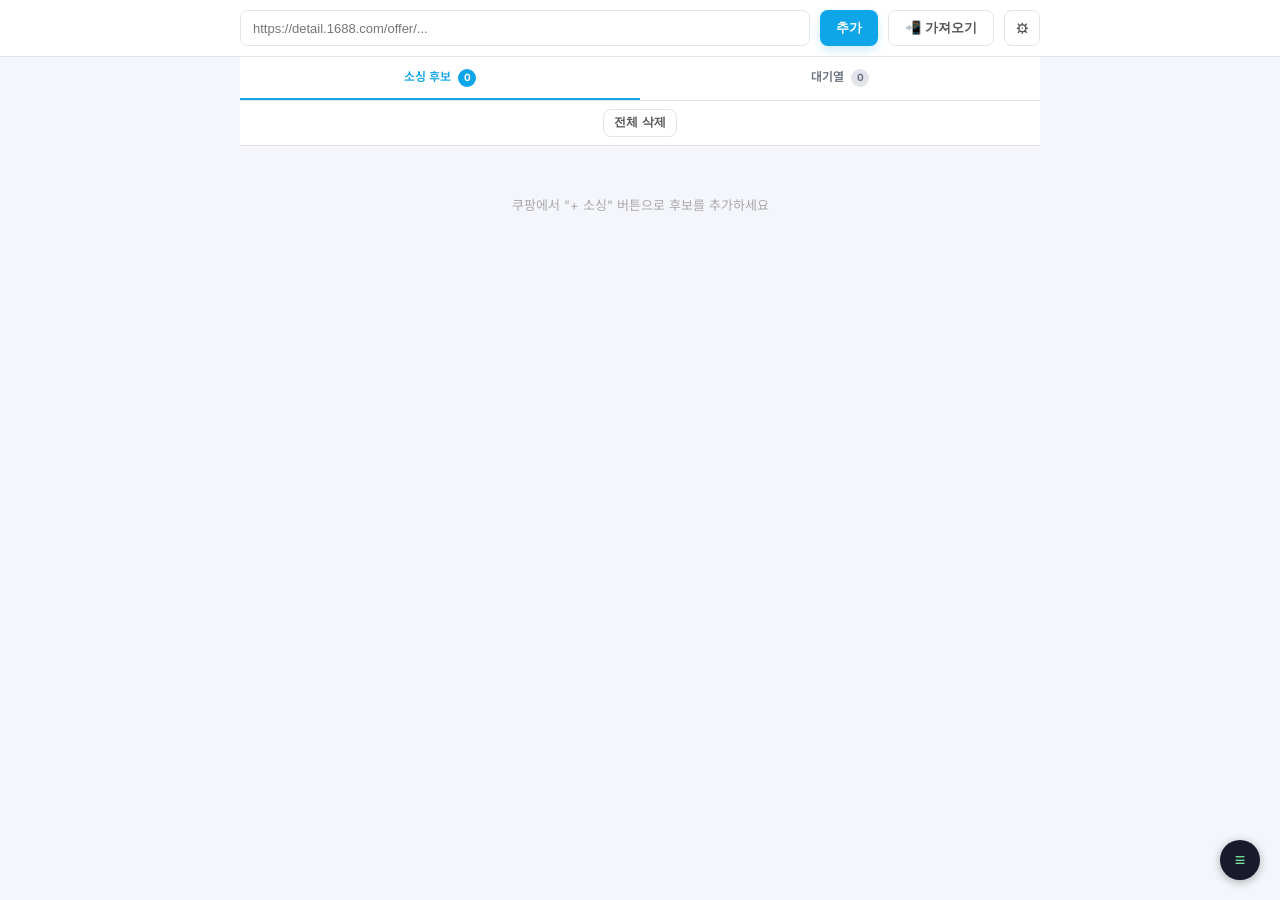
==== commit c3ffdbf4: "docs: 모듈 문서 전체 업데이트 + CLAUDE.md 정오 + 누적 기능 커밋 - 모듈 docs 신규 생성 11개 (candidates, mobile-sync, ledger, " ====
--- a/extension/ui/index.html
+++ b/extension/ui/index.html
@@ -27,6 +27,29 @@
     <div class="url-row url-section-inner">
       <input id="queue-url" type="text" placeholder="https://detail.1688.com/offer/..." />
       <button class="btn-primary" id="btn-add">추가</button>
+      <button class="btn-ghost" id="btn-mobile-sync" title="모바일에서 가져오기">📲 가져오기</button>
+      <button class="btn-ghost btn-icon" id="btn-mobile-settings" title="모바일 동기화 설정">⚙</button>
+    </div>
+  </div>
+
+  <!-- 모바일 동기화 설정 모달 -->
+  <div id="mobile-settings-modal" class="modal-overlay hidden">
+    <div class="modal-box">
+      <div class="modal-header">
+        <span class="modal-title">모바일 동기화 설정</span>
+        <button class="btn-ghost btn-sm" id="btn-mobile-settings-close">✕</button>
+      </div>
+      <div class="modal-body">
+        <label class="field-label">Apps Script Webhook URL</label>
+        <input id="mobile-webhook-url" type="text" placeholder="https://script.google.com/macros/s/.../exec" style="width:100%;margin-top:6px" />
+        <p style="color:#888;font-size:11px;margin-top:6px">구글 시트 Apps Script 배포 URL을 입력하세요</p>
+        <label class="field-label" style="margin-top:14px;display:block">Gemini API 키</label>
+        <input id="gemini-api-key" type="password" placeholder="AIza..." style="width:100%;margin-top:6px" />
+        <p style="color:#888;font-size:11px;margin-top:6px">상품명 AI 정제에 사용. 없으면 번역본 그대로 사용</p>
+      </div>
+      <div class="modal-footer">
+        <button class="btn-primary" id="btn-mobile-settings-save">저장</button>
+      </div>
     </div>
   </div>
 
@@ -48,6 +71,9 @@
 
       <!-- 소싱 후보 패널 (기본 표시) -->
       <div id="panel-candidates" class="tab-panel">
+        <div class="queue-header-bar">
+          <button class="btn-sm btn-ghost" id="btn-clear-candidates">전체 삭제</button>
+        </div>
         <div id="candidates-list">
           <div class="cand-empty">쿠팡에서 "+ 소싱" 버튼으로 후보를 추가하세요</div>
         </div>
@@ -113,6 +139,17 @@
           <div class="step-badge">Step 1</div>
           <h3 class="step-section-title">정보 및 가격 검수</h3>
           <p class="step-desc">상품 정보와 가격이 제대로 계산되었는지 확인하고, 사입할 옵션을 선택하세요.</p>
+
+          <!-- 쿠팡 원본 참고 카드 -->
+          <div class="coupang-ref-card hidden" id="coupang-ref-card">
+            <img class="coupang-ref-thumb hidden" id="coupang-ref-thumb" src="" alt="" />
+            <div class="coupang-ref-name" id="coupang-ref-name"></div>
+            <div class="coupang-ref-meta">
+              <span class="coupang-ref-price hidden" id="coupang-ref-price"></span>
+              <span class="coupang-ref-sales hidden" id="coupang-ref-sales"></span>
+            </div>
+            <a class="coupang-ref-link btn-ghost btn-sm" id="coupang-ref-url" href="#" target="_blank">쿠팡에서 보기 →</a>
+          </div>
 
           <div class="card">
             <div class="g2" style="margin-bottom:12px">
@@ -148,7 +185,7 @@
                 <input id="f-material" type="text" placeholder="예: PP, ABS" />
               </div>
             </div>
-            <div class="g2" style="margin-bottom:20px">
+            <div class="g2" style="margin-bottom:12px">
               <div class="field">
                 <label>사양</label>
                 <input id="f-spec" type="text" placeholder="예: 110*98mm" />
@@ -157,6 +194,10 @@
                 <label>무게</label>
                 <input id="f-weight" type="text" placeholder="예: 41g" />
               </div>
+            </div>
+            <div class="field" style="margin-bottom:20px">
+              <label>검색태그 (SEO)</label>
+              <input id="f-tags" type="text" placeholder="Gemini 번역 시 자동 채워집니다 (쉼표 구분, 직접 편집 가능)" />
             </div>
 
             <div class="section-divider"></div>
@@ -168,9 +209,9 @@
 
             <!-- 옵션 선택 근처 가격 요약 (공급가·판매가 직접 수정 가능) -->
             <div class="option-price-summary">
-              <div class="ops-item">
-                <div class="ops-val" id="d-yuan">-</div>
-                <div class="ops-lbl">위안가</div>
+              <div class="ops-item ops-editable">
+                <input class="ops-input ops-yuan" id="f-yuan" type="number" placeholder="-" step="0.01" />
+                <div class="ops-lbl">위안가 <span class="ops-edit-icon">✎</span></div>
               </div>
               <div class="ops-arrow">→</div>
               <div class="ops-item">
@@ -275,45 +316,32 @@
     ≡
   </button>
 
-  <!-- ── 텍스트 제거 모달 (Step 2 크롭 이미지에서 중국어 제거) ── -->
-  <div id="text-eraser-modal" class="text-eraser-backdrop hidden">
+  <!-- ── 통합 이미지 편집 모달 (크롭 + 텍스트 제거) ── -->
+  <div id="image-editor-modal" class="text-eraser-backdrop hidden">
     <div class="text-eraser-modal">
       <div class="text-eraser-toolbar">
-        <div class="te-toolbar-title">텍스트 제거</div>
+        <div class="ie-tab-bar">
+          <button class="ie-tab" id="ie-tab-crop">✂ 크롭</button>
+          <button class="ie-tab" id="ie-tab-erase">🔤 텍스트 제거</button>
+        </div>
+        <div class="ie-tools" id="ie-tools-crop">
+          <button class="btn-ghost btn-sm" id="ie-btn-crop-reset">↻ 초기화</button>
+        </div>
+        <div class="ie-tools" id="ie-tools-erase">
+          <button class="btn-ghost btn-sm" id="ie-btn-detect">🔍 자동 감지</button>
+          <button class="btn-ghost btn-sm" id="ie-btn-preview">👁 미리보기</button>
+          <button class="btn-ghost btn-sm" id="ie-btn-undo">↩ 되돌리기</button>
+        </div>
         <div class="te-toolbar-actions">
-          <button class="btn-ghost btn-sm" id="te-btn-detect">🔍 자동 감지</button>
-          <button class="btn-ghost btn-sm" id="te-btn-preview">👁 미리보기</button>
-          <button class="btn-ghost btn-sm" id="te-btn-undo">↩ 되돌리기</button>
-          <button class="btn-ghost btn-sm" id="te-btn-cancel">✕ 취소</button>
-          <button class="btn-primary btn-sm" id="te-btn-apply">✓ 적용</button>
+          <button class="btn-ghost btn-sm" id="ie-btn-cancel">✕ 취소</button>
+          <button class="btn-primary btn-sm" id="ie-btn-apply">✓ 적용</button>
         </div>
       </div>
       <div class="text-eraser-canvas-wrap">
-        <canvas id="te-canvas"></canvas>
-      </div>
-      <div class="text-eraser-hint">
-        빈 공간을 <b>드래그</b>해서 박스 추가 · 박스 위 <b>✕</b>를 클릭해서 삭제 · 적용 전에는 <b>미리보기</b>로 결과 확인
-      </div>
-    </div>
-  </div>
-
-  <!-- ── 썸네일 크롭 모달 ── -->
-  <div id="thumbnail-cropper-modal" class="text-eraser-backdrop hidden">
-    <div class="text-eraser-modal">
-      <div class="text-eraser-toolbar">
-        <div class="te-toolbar-title">이미지 크롭</div>
-        <div class="te-toolbar-actions">
-          <button class="btn-ghost btn-sm" id="tc-btn-square">☐ 1:1</button>
-          <button class="btn-ghost btn-sm" id="tc-btn-reset">↻ 초기화</button>
-          <button class="btn-ghost btn-sm" id="tc-btn-cancel">✕ 취소</button>
-          <button class="btn-primary btn-sm" id="tc-btn-apply">✓ 적용</button>
-        </div>
-      </div>
-      <div class="text-eraser-canvas-wrap">
-        <canvas id="tc-canvas"></canvas>
-      </div>
-      <div class="text-eraser-hint">
-        이미지 위에서 <b>드래그</b>해서 자를 영역 지정 · <b>1:1</b> 활성화 시 정사각형 비율 고정
+        <canvas id="ie-canvas"></canvas>
+      </div>
+      <div class="text-eraser-hint" id="ie-hint">
+        드래그로 정사각형 크롭 영역을 지정하세요
       </div>
     </div>
   </div>
--- a/extension/ui/index.css
+++ b/extension/ui/index.css
@@ -1,4 +1,55 @@
 /* index.css — 헤오르 AutoSourcing (좌우 분할 SaaS 스타일 레이아웃) */
+
+/* ── 모바일 동기화 설정 모달 ── */
+.modal-overlay {
+  position: fixed;
+  inset: 0;
+  background: rgba(0,0,0,0.4);
+  z-index: 9999;
+  display: flex;
+  align-items: center;
+  justify-content: center;
+}
+.modal-overlay.hidden { display: none; }
+.modal-box {
+  background: #fff;
+  border-radius: 10px;
+  width: 420px;
+  max-width: 90vw;
+  box-shadow: 0 8px 32px rgba(0,0,0,0.18);
+}
+.modal-header {
+  display: flex;
+  align-items: center;
+  justify-content: space-between;
+  padding: 16px 20px 12px;
+  border-bottom: 1px solid var(--border-color-default);
+}
+.modal-title { font-weight: 600; font-size: 14px; }
+.modal-body { padding: 16px 20px; }
+.modal-footer {
+  padding: 12px 20px 16px;
+  display: flex;
+  justify-content: flex-end;
+}
+.field-label { font-size: 12px; font-weight: 500; color: #555; }
+
+/* ⚙ 아이콘 전용 버튼 */
+.btn-icon {
+  width: 36px;
+  padding: 0;
+  flex-shrink: 0;
+}
+
+/* 모바일 출처 배지 */
+.cand-mobile-badge {
+  font-size: 10px;
+  background: #e0f0ff;
+  color: #0ea5e9;
+  border-radius: 4px;
+  padding: 1px 5px;
+  margin-right: 4px;
+}
 :root {
   --border-color-default: #e2e4e9;
   --border-color-light: #edf0f5;
@@ -38,6 +89,17 @@
   border-bottom: var(--border-width) solid var(--border-color-default);
   padding: 10px 20px;
   flex-shrink: 0;
+  max-height: 80px;
+  overflow: hidden;
+  opacity: 1;
+  transition: max-height 0.4s cubic-bezier(0.25, 0.8, 0.25, 1), opacity 0.4s cubic-bezier(0.25, 0.8, 0.25, 1), padding 0.4s cubic-bezier(0.25, 0.8, 0.25, 1), border-bottom-width 0.4s cubic-bezier(0.25, 0.8, 0.25, 1);
+}
+.url-section-bar.url-section-collapsed {
+  max-height: 0;
+  opacity: 0;
+  padding-top: 0;
+  padding-bottom: 0;
+  border-bottom-width: 0;
 }
 .url-section-inner {
   max-width: 800px;
@@ -48,11 +110,12 @@
 .sidebar {
   width: 100%;
   max-width: 800px;
-  margin: 0 auto;
+  margin-left: max(0px, calc((100% - 800px) / 2));
+  margin-right: 0;
   padding: 0;
   display: flex;
   flex-direction: column;
-  transition: all 0.4s cubic-bezier(0.25, 0.8, 0.25, 1);
+  transition: width 0.4s cubic-bezier(0.25, 0.8, 0.25, 1), max-width 0.4s cubic-bezier(0.25, 0.8, 0.25, 1), margin-left 0.4s cubic-bezier(0.25, 0.8, 0.25, 1);
   overflow: hidden;
 }
 /* 우측 작업창이 열렸을 때 축소되는 사이드바 상태 */
@@ -109,7 +172,7 @@
 /* ── 대기열 패널 내부 ── */
 .queue-header-bar {
   display: flex;
-  justify-content: flex-end;
+  justify-content: center;
   gap: 6px;
   padding: 8px 12px;
   border-bottom: var(--border-width) solid var(--border-color-default);
@@ -138,13 +201,12 @@
   position: absolute;
   right: 0; top: 0; bottom: 0;
   width: calc(100% - 300px);
-  transition: all 0.4s cubic-bezier(0.25, 0.8, 0.25, 1);
+  transition: transform 0.4s cubic-bezier(0.25, 0.8, 0.25, 1), opacity 0.4s cubic-bezier(0.25, 0.8, 0.25, 1);
   z-index: 50;
 }
 .workspace.show {
   transform: translateX(0);
   opacity: 1;
-  position: relative;
 }
 
 .workspace-header {
@@ -360,6 +422,24 @@
   margin-bottom: 16px;
 }
 
+/* ── 쿠팡 원본 참고 카드 ── */
+.coupang-ref-card {
+  display: flex;
+  align-items: center;
+  gap: 10px;
+  background: #f0f9ff;
+  border: 1px solid #bae6fd;
+  border-radius: 10px;
+  padding: 8px 12px;
+  margin-bottom: 14px;
+}
+.coupang-ref-thumb { width: 40px; height: 40px; object-fit: cover; border-radius: 6px; flex-shrink: 0; }
+.coupang-ref-name  { flex: 1; font-size: 13px; font-weight: 600; color: #1a1a2e; white-space: nowrap; overflow: hidden; text-overflow: ellipsis; min-width: 0; }
+.coupang-ref-meta  { display: flex; gap: 8px; align-items: center; flex-shrink: 0; }
+.coupang-ref-price { font-size: 13px; font-weight: 700; color: #0369a1; }
+.coupang-ref-sales { font-size: 12px; color: #0ea5e9; }
+.coupang-ref-link  { flex-shrink: 0; font-size: 12px; color: #0ea5e9; border-color: #bae6fd; }
+
 /* ── 카드 기본형 ── */
 .card {
   background: #fff;
@@ -541,7 +621,6 @@
   border-radius: 10px;
   border: var(--border-width) solid var(--border-color-default);
   background: #fff;
-  overflow: hidden;
   position: relative;
   transition: all 0.15s;
   padding: 12px 14px;
@@ -582,6 +661,7 @@
 .badge-registering { background: #e0f2fe; color: #0284c7; }
 .badge-done        { background: #f0fdf4; color: #16a34a; }
 .badge-error       { background: #fff0f2; color: #e94560; }
+.badge-price-warn  { background: #fff7ed; color: #c2410c; }
 
 .q-del-btn {
   position: absolute; top: 6px; right: 6px;
@@ -593,8 +673,10 @@
 .q-card:hover .q-del-btn { opacity: 1; }
 .q-del-btn:hover { background: #e94560; }
 
-.q-retry-btn { font-size: 11px; margin-top: 6px; padding: 4px; width: 100%; border: 1px solid #e94560; color: #e94560; background: #fff; border-radius: 4px; cursor: pointer; }
-.q-retry-btn:hover { background: #e94560; color: #fff; }
+.q-card-meta { display: flex; flex-direction: column; align-items: stretch; gap: 6px; flex-shrink: 0; width: 72px; }
+.q-card-meta .q-badge { text-align: center; align-self: auto; }
+.q-retry-btn { font-size: 11px; padding: 3px 0; text-align: center; border: 1px solid #0ea5e9; color: #0ea5e9; background: #fff; border-radius: 4px; cursor: pointer; }
+.q-retry-btn:hover { background: #0ea5e9; color: #fff; }
 .q-progress-badge { display: inline-block; font-size: 10px; font-weight: 600; color: #0284c7; background: #e0f2fe; padding: 2px 7px; border-radius: 6px; margin-top: 4px; }
 
 /* ── 스텝 1: 옵션 & 이미지 리스트 (상하 배치) ── */
@@ -735,13 +817,11 @@
 .img-grid-item:hover .img-edit-overlay { opacity: 1; }
 .img-edit-btn { flex: 1; padding: 3px 0; border: none; cursor: pointer; background: rgba(14, 165, 233, 0.92); color: #fff; font-size: 10px; font-weight: 600; }
 .img-edit-btn:hover { background: rgba(2, 132, 199, 0.95); }
-#tc-btn-square.active { background: #1a1a2e; color: #fff; }
-
 /* ── 상세이미지 크롭 구역 ── */
 .detail-img-list { position: relative; display: flex; flex-direction: column; gap: 0; background: #fff; border: var(--border-width) solid var(--border-color-light); }
 .detail-img-item { position: relative; cursor: crosshair; }
 .detail-img-item img { width: 70%; display: block; margin: 0 auto; border-radius: 0; border: none; }
-.crop-selection { position: absolute; border: 2px solid #e94560; background: rgba(233,69,96,0.15); pointer-events: none; }
+.crop-selection { position: absolute; border: 2px solid #0ea5e9; background: rgba(14,165,233,0.15); pointer-events: none; }
 .cropped-list { display: flex; gap: 8px; min-height: 80px; margin-bottom: 12px; border: var(--border-width) dashed #cbd0d9; border-radius: 8px; padding: 8px; align-items: center; justify-content: flex-start; flex-wrap: wrap; }
 .cropped-list:empty::before { content: '상세페이지에 들어갈 이미지를 드래그하거나 비워두세요.'; color: #aaa; font-size: 12px; margin: auto; }
 .cropped-item { position: relative; width: 70px; height: 70px; border-radius: 6px; overflow: hidden; border: 2px solid #1a1a2e; }
@@ -759,7 +839,7 @@
 .cropped-item:hover .crop-erase-btn { opacity: 1; }
 .crop-erase-btn:hover { background: rgba(2, 132, 199, 0.95); }
 
-/* ── 텍스트 제거 모달 (글래스모피즘) ── */
+/* ── 통합 이미지 편집 모달 ── */
 .text-eraser-backdrop {
   position: fixed; inset: 0;
   background: rgba(0, 0, 0, 0.45);
@@ -778,15 +858,27 @@
   overflow: hidden;
 }
 .text-eraser-toolbar {
-  display: flex; align-items: center; justify-content: space-between;
-  padding: 14px 20px;
+  display: flex; align-items: center; gap: 8px;
+  padding: 10px 16px;
   border-bottom: 1px solid #e2e4e9;
   background: #fff;
   flex-shrink: 0;
-}
-.te-toolbar-title { font-size: 15px; font-weight: 700; color: #1a1a2e; }
-.te-toolbar-actions { display: flex; gap: 6px; }
-#te-btn-preview.active { background: #1a1a2e; color: #fff; border-color: #1a1a2e; }
+  flex-wrap: wrap;
+}
+.te-toolbar-actions { display: flex; gap: 6px; margin-left: auto; }
+/* 탭 바 */
+.ie-tab-bar { display: flex; gap: 2px; background: #f0f2f5; border-radius: 8px; padding: 3px; }
+.ie-tab {
+  padding: 5px 14px; font-size: 12px; font-weight: 600;
+  border: none; border-radius: 6px; cursor: pointer;
+  background: transparent; color: #666;
+  transition: background 0.15s, color 0.15s;
+}
+.ie-tab.active { background: #fff; color: #1a1a2e; box-shadow: 0 1px 4px rgba(0,0,0,0.12); }
+.ie-tab:hover:not(.active) { color: #1a1a2e; }
+/* 모드별 컨텍스트 도구 */
+.ie-tools { display: flex; gap: 6px; }
+#ie-btn-preview.active { background: #1a1a2e; color: #fff; border-color: #1a1a2e; }
 .text-eraser-canvas-wrap {
   flex: 1;
   background: #2a2d35;
@@ -794,8 +886,7 @@
   overflow: auto;
   padding: 20px;
 }
-#te-canvas {
-  max-width: 100%; max-height: 100%;
+#ie-canvas {
   display: block;
   background: #fff;
   box-shadow: 0 4px 20px rgba(0, 0, 0, 0.5);
@@ -871,15 +962,16 @@
   border-color: #cbd0d9;
   background: #fbfbfc;
 }
-.cand-thumb { width: 60px; height: 60px; object-fit: cover; border-radius: 8px; flex-shrink: 0; border: var(--border-width) solid var(--border-color-light); }
-.cand-thumb-ph { width: 60px; height: 60px; background: #f0f2f8; border-radius: 8px; flex-shrink: 0; display: flex; align-items: center; justify-content: center; font-size: 22px; }
-.cand-body { flex: 1; min-width: 0; }
+.cand-thumb { width: 52px; height: 52px; object-fit: cover; border-radius: 8px; flex-shrink: 0; border: var(--border-width) solid var(--border-color-light); }
+.cand-thumb-ph { width: 52px; height: 52px; background: #f0f2f8; border-radius: 8px; flex-shrink: 0; display: flex; align-items: center; justify-content: center; font-size: 20px; }
+.cand-thumb.cand-clickable, .cand-thumb-ph.cand-clickable { cursor: pointer; }
+.cand-thumb.cand-clickable:hover { opacity: 0.8; }
+.cand-name { flex: 1; min-width: 0; font-size: 13px; font-weight: 600; color: #1a1a2e; white-space: nowrap; overflow: hidden; text-overflow: ellipsis; }
+.cand-name.cand-clickable:hover { color: #0ea5e9; text-decoration: underline; cursor: pointer; }
+.cand-price { flex-shrink: 0; width: 72px; text-align: right; font-size: 12px; font-weight: 700; color: #1a1a2e; }
+.cand-sales { flex-shrink: 0; width: 72px; text-align: right; font-size: 12px; font-weight: 700; color: #0ea5e9; }
 .cand-actions { display: flex; align-items: center; gap: 6px; flex-shrink: 0; }
 .cand-del-btn { background: none; border: none; color: #bbb; font-size: 14px; cursor: pointer; padding: 0 3px; line-height: 1; }
 .cand-del-btn:hover { color: #e94560; }
-.cand-name { font-size: 13px; font-weight: 600; color: #1a1a2e; white-space: nowrap; overflow: hidden; text-overflow: ellipsis; margin-bottom: 4px; }
-.cand-meta { display: flex; align-items: center; gap: 6px; flex-wrap: wrap; font-size: 11px; color: #888; }
-.cand-status-badge { font-size: 11px; font-weight: 700; padding: 2px 7px; border-radius: 4px; background: #f0f2f8; color: #6b7280; }
-.cand-status-badge.cand-status-linked { background: #e0f2fe; color: #0284c7; }
 .cand-manual-row { display: flex; gap: 4px; align-items: center; }
 .cand-url-input { flex: 1; font-size: 11px; padding: 4px 6px; border: 1px solid #d0d4de; border-radius: 4px; min-width: 0; }
